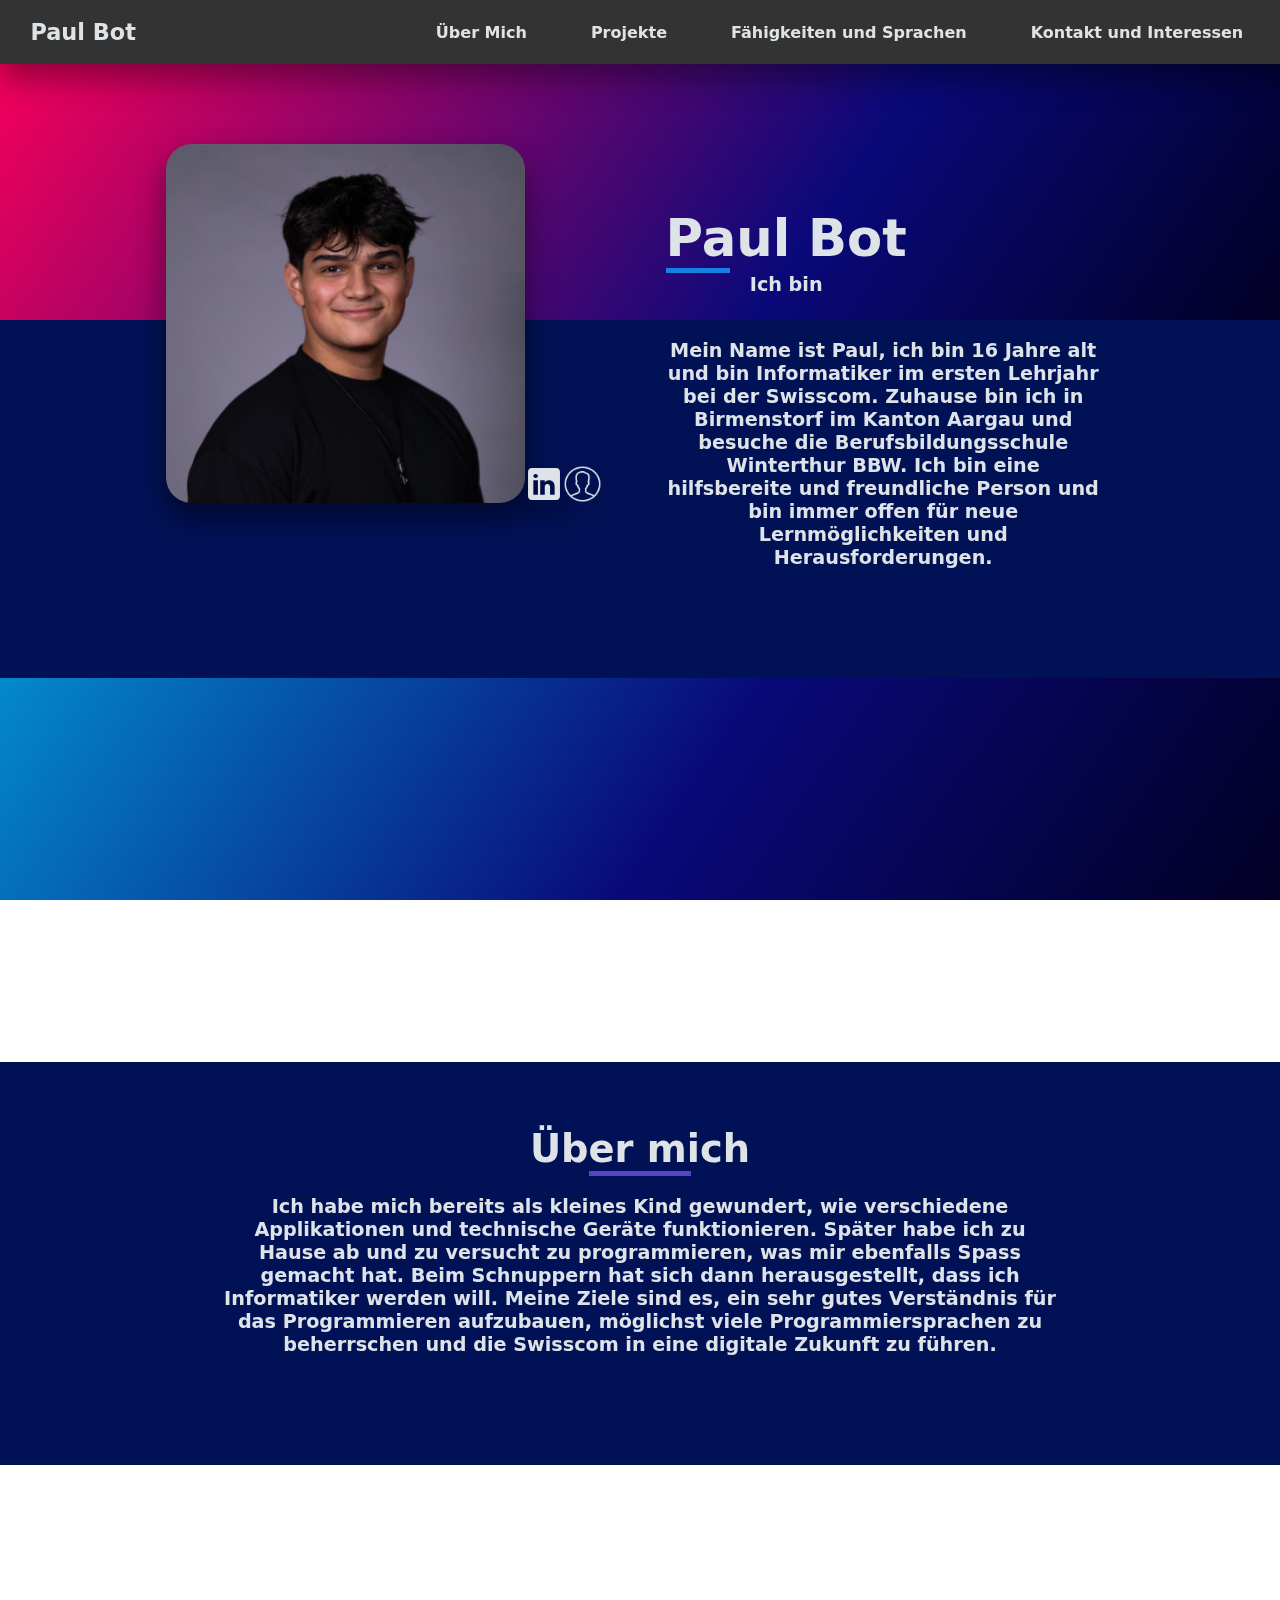
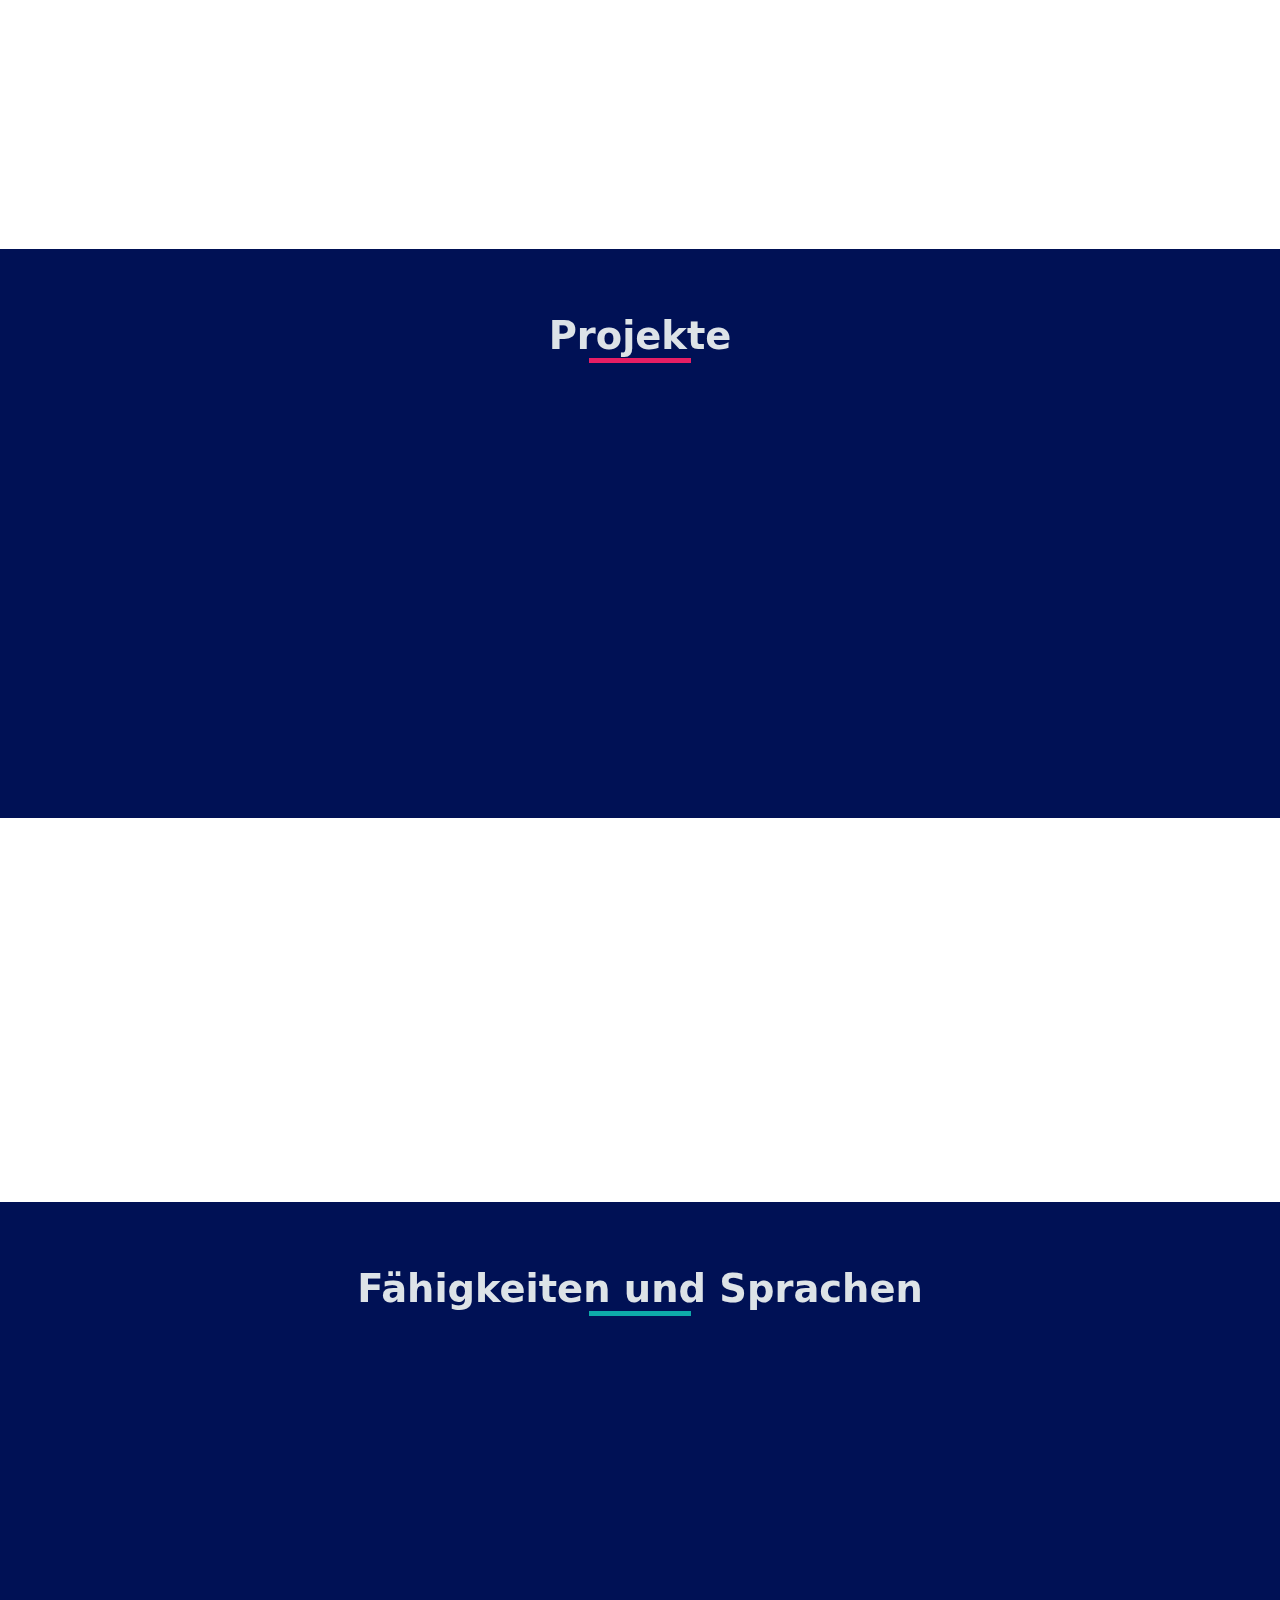
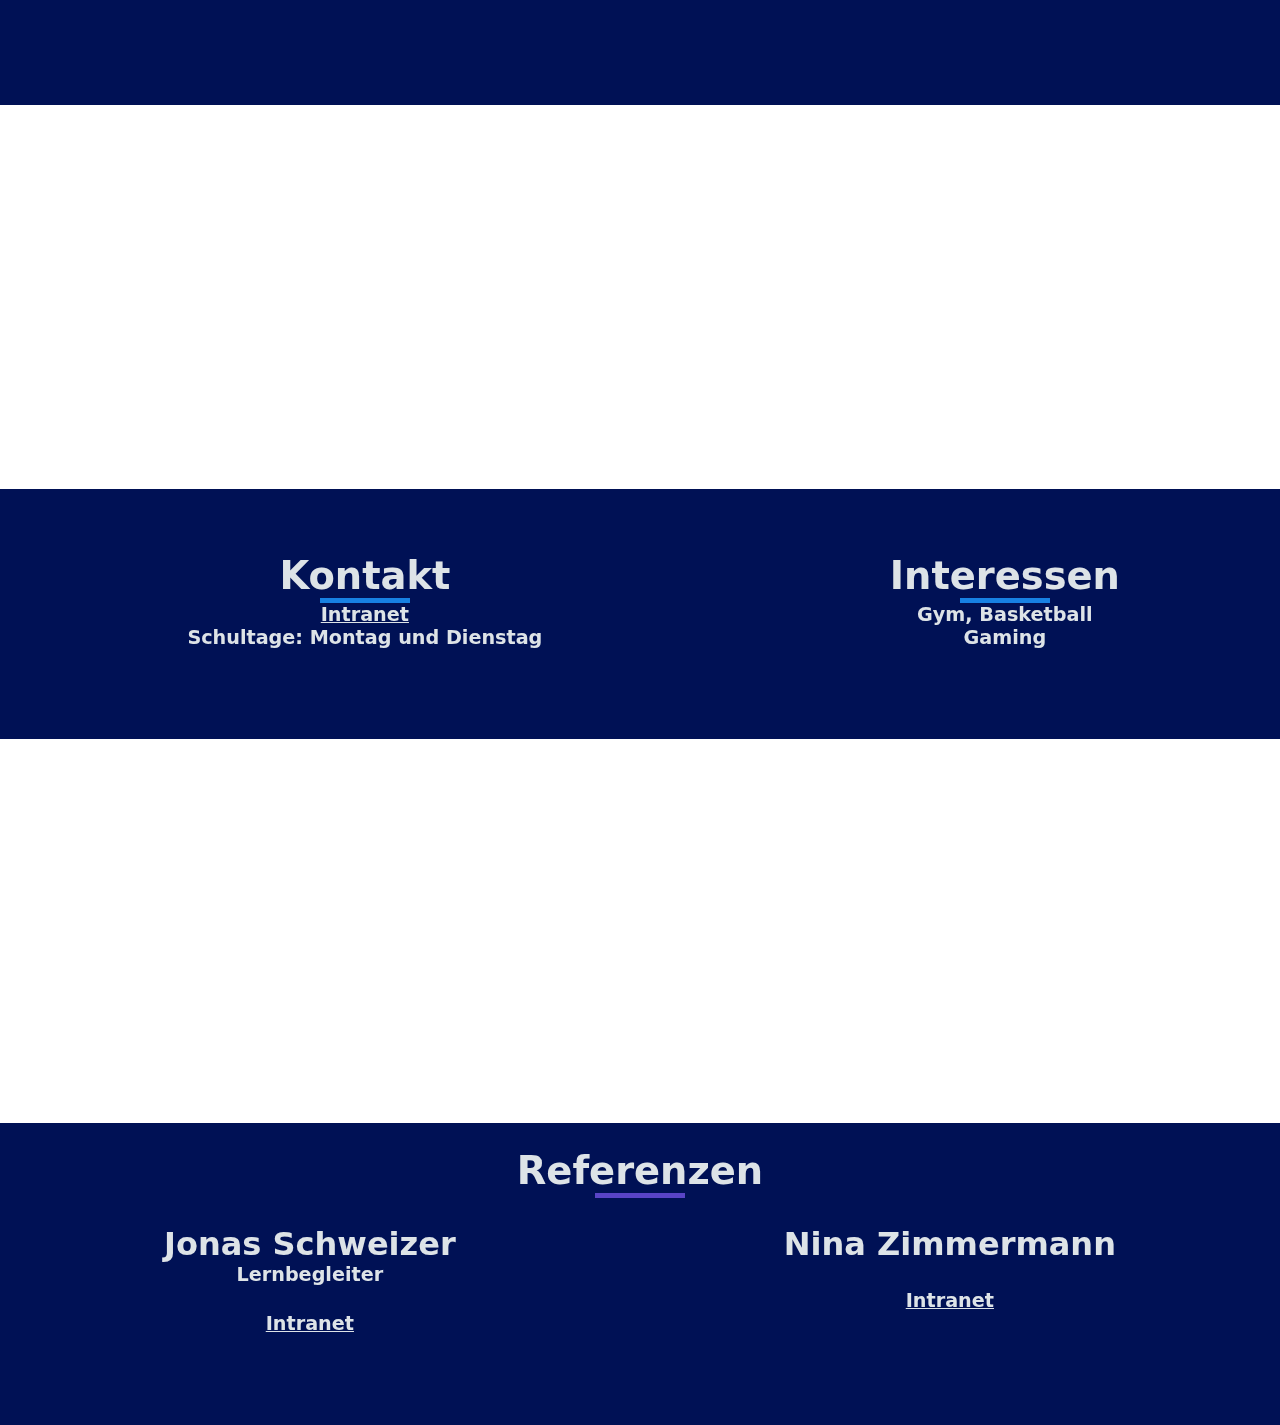
==== Index.html @ 6dbebb8e "-added typemachine effect" ====
<!DOCTYPE html>
<html lang="de">

<head>
  <meta charset="UTF-8" />
  <meta name="viewport" content="width=device-width, initial-scale=1.0" />
  <title>Lebenslauf Paul Bot</title>

  <link rel="preconnect" href="https://fonts.googleapis.com" />
  <link rel="preconnect" href="https://fonts.gstatic.com" crossorigin />
  <link
    href="https://fonts.googleapis.com/css2?family=Roboto:ital,wght@0,100;0,300;0,400;0,500;0,700;0,900;1,100;1,300;1,400;1,500;1,700;1,900&display=swap"
    rel="stylesheet" />

  <link rel="stylesheet" href="CSS/00_general.css">
  <link rel="stylesheet" href="CSS/01_header.css">
  <link rel="stylesheet" href="CSS/02_startPage.css">
  <link rel="stylesheet" href="CSS/03_aboutMe.css">
  <link rel="stylesheet" href="CSS/04_projects.css">
  <link rel="stylesheet" href="CSS/05_skillsAndLanguages.css">
  <link rel="stylesheet" href="CSS/06_contactsAndInterests.css">
  <link rel="stylesheet" href="CSS/07_references.css">
</head>

<!--HEADER-->

<body>
  <div id="top"></div>

  <header>
    <a href="#top" id="PaulBot" tabindex="-1">Paul Bot</a>
    <nav>
      <a href="#aboutMe">Über Mich</a>
      <a href="#projects">Projekte</a>
      <a href="#skillsAndLanguages">Fähigkeiten und Sprachen</a>
      <a href="#contactAndInterests">Kontakt und Interessen</a>
    </nav>
  </header>

  <!--STARTSEITE HEAD-->

  <div id="startPageTitleBackground">
    <div id="backGround"></div>

    <div id="startPageTitle">
      <h1>Paul Bot</h1>
      <div id="nameLine"></div>
      <p>Ich bin <span></span></p>
    </div>
  </div>

  <!--STARTSEITE FOOT-->

  <startPage id="startPage">
    <!--PORTRAIT PAUL BOT + ICONS-->
    <figure id="profilePictureContainer">
      <img src="img/Portrait_Paul_Bot.png" alt="Portrait Paul Bot" id="profilePicture" draggable="false" />
      <!--LINKEDIN UND INTRANET ICONS-->
      <div id="linkedInAndIntranetIcons">
        <a href="https://www.linkedin.com/in/paul-bot-989280322/" target="_blank"><img src="img/Linkedin_Icon.svg"
            alt="LinkedIn Symbol" /></a>
        <a href="https://intranet.swisscom.com/home/profile/i:0e.t%7Cazuread%7Ctaabopaq" target="_blank"><img
            src="img/Profile_Icon.png" alt="Intranet Profil" /></a>
      </div>
    </figure>
    <!--INTRO TEXT-->
    <article>
      <p>
        Mein Name ist Paul, ich bin 16 Jahre alt und bin Informatiker im
        ersten Lehrjahr bei der Swisscom. Zuhause bin ich in Birmenstorf im
        Kanton Aargau und besuche die Berufsbildungsschule Winterthur BBW. Ich
        bin eine hilfsbereite und freundliche Person und bin immer offen für
        neue Lernmöglichkeiten und Herausforderungen.
      </p>
    </article>
  </startPage>

  <!--PARALLAX2-->
  <div id="backGround2"></div>

  <!--ÜBER MICH START-->
  <aboutMe id="aboutMe">
    <h1>Über mich</h1>
    <div id="aboutMeLine"></div>
    <!--ÜBER MICH TEXT-->
    <article>
      <p>
        Ich habe mich bereits als kleines Kind gewundert, wie verschiedene
        Applikationen und technische Geräte funktionieren. Später habe ich zu
        Hause ab und zu versucht zu programmieren, was mir ebenfalls Spass gemacht
        hat. Beim Schnuppern hat sich dann herausgestellt, dass ich
        Informatiker werden will. Meine Ziele sind es, ein sehr gutes
        Verständnis für das Programmieren aufzubauen, möglichst viele
        Programmiersprachen zu beherrschen und die Swisscom in eine digitale
        Zukunft zu führen.
      </p>
    </article>
  </aboutMe>

  <!--Parallax3-->
  <div id="backGround3"></div>

  <!--PROJEKTE START-->
  <projects id="projects">
    <div id="projectsTitle">
      <h1>Projekte</h1>
      <div id="projectsLine"></div>
    </div>
    <!--BASISSEMESTER MINIONS-->
    <div id="projectsContainer">
      <div class="timeline"></div>
      <div class="projectsBlock">
        <h2>Basissemester - Minions</h2>
        <article>
          •Grundlagen in HTML, CSS und JavaScript
          <br />
          •Erste Erfahrungen mit Scrum gesammelt
          <br />
          •Projektanbieterin: Margherita Fasanella
          <br />
          •Zeitraum: 12. August 2024 - 28. Februar 2025
        </article>
        <a href="calculator/calculator.html">Mein Taschenrechner</a>
      </div>
    </div>
  </projects>

  <!--Parallax4-->
  <div id="backGround4"></div>

  <!--FÄHIGKEITEN UND SPRACHEN START-->
  <skillsAndLanguages id="skillsAndLanguages"> <!--Id for link in header-->
    <div id="skillsAndLanguagesTitle">
      <h1 id="skillsAndLanguagesHeadOne">
        Fähigkeiten und Sprachen
      </h1>
      <div id="skillsAndLanguagesLine"></div>
    </div>
    <div id="skillsContainer">
      <div id="skills-HTML-German" class="skillsAndLanguagesContainer">
        <skills>HTML - erweiterte Grundkenntnisse</skills>
        <skills>Deutsch - Muttersprache</skills>
      </div>
      <div id="skills-CSS-English" class="skillsAndLanguagesContainer">
        <skills>CSS - erweiterte Grundkenntnisse</skills>
        <skills>Englisch - Fliessend</skills>
      </div>
      <div id="skills-NetworkedThinking-France" class="skillsAndLanguagesContainer">
        <skills>Vernetztes denken</skills>
        <skills>Französisch - Schulkenntnisse</skills>
      </div>
    </div>
  </skillsAndLanguages>

  <!--Parallax5-->
  <div id="backGround5"></div>

  <!--KONTAKT UND INTERESSEN START-->
  <contactAndInterests id="contactAndInterests">
    <div>
      <div id="contactTitle">
        <h1>Kontakt</h1>
        <div id="contactLine"></div>
      </div>
      <div class="list">
        <info><a href="https://intranet.swisscom.com/home/profile/i:0e.t%7Cazuread%7Ctaabopaq"
            target="_blank">Intranet</a></info>
        <info>Schultage: Montag und Dienstag</info>
      </div>
    </div>

    <div id="interests">
      <h1>Interessen</h1>
      <div id="interestsLine"></div>
      <div class="list">
        <info>Gym, Basketball</info>
        <info>Gaming</info>
      </div>
    </div>
  </contactAndInterests>

  <!--Parallax6-->
  <div id="backGround6"></div>

  <references>

    <referencesTitle>
      <h1>Referenzen</h1>
      <div id="referencesLine"></div>
    </referencesTitle>

    <div class="referencesPersons">
      <div>
        <h2>Jonas Schweizer <br> <span>
            <h3>Lernbegleiter</h3>
          </span></h2>
        <a href="https://intranet.swisscom.com/home/profile/i:0e.t%7Cazuread%7Ctgdscjof" target="_blank">Intranet</a>
      </div>

      <div class="referencesPersons">
        <div>
          <h2>Nina Zimmermann</h2>
          <a href="https://intranet.swisscom.com/home/profile/i:0e.t%7Cazuread%7Ctaazini7" target="_blank">Intranet</a>
        </div>
      </div>
    </div>

  </references>


  <script src="app.js"></script>
  <script src="/javaScript/typeMachineEffect.js"></script>
</body>

</html>
---- CSS/00_general.css ----
:root {
    --main-text-color: #dde3e7;
    --main-background-color: #001155;
    --linear-gradient-background-pinkVioletBlueBlack: linear-gradient(304deg, rgba(2, 0, 36, 1) 0%, rgba(9, 9, 121, 1) 35%, rgba(255, 0, 90, 1) 100%);
    --linear-gradient-background-lightBlueBlueBlack: linear-gradient(304deg, rgba(2, 0, 36, 1) 0%, rgba(9, 9, 121, 1) 35%, rgba(0, 212, 255, 1) 100%);
    --swisscom-light-blue: #1781e3;
}

html,
body {
    margin: 0;
    padding: 0;
    box-sizing: border-box;
    width: 100%;
    height: 100%;
    scroll-behavior: smooth;
    color: #001155;
    font-family: system-ui, -apple-system, BlinkMacSystemFont, 'Segoe UI', Roboto, Oxygen, Ubuntu, Cantarell, 'Open Sans', 'Helvetica Neue', sans-serif;

}

body {
    overflow-x: hidden;
}

h1 {
    color: var(--main-text-color);
    margin-bottom: 0vw;

}

h1 :not(#startPageTitle),
projects h1,
references h1,
contactAndInterests h1,
aboutMe h1,
skillsandlanguages h1 {
    color: var(--main-text-color);
    font-size: 3vw;
    display: flex;
    justify-content: center;
    flex-direction: column;
}

h2 {
    font-size: 2vw;
    color: var(--main-text-color);
}

h3 {
    font-size: 1.5vw;
    color: var(--main-text-color);
    text-align: center;
}

p,
article,
info,
skills {
    font-size: 1.5vw;
    font-weight: 600;
    color: var(--main-text-color);
    justify-content: center;
    text-align: center;
}

p {
    max-width: 66vw;
}

a {
    color: #dde3e7;
    font-weight: 600;
}

startPage,
aboutMe,
projects,
skillsAndLanguages,
contactAndInterests,
references {
    background-color: var(--main-background-color);
    padding-bottom: 7vw;
}

aboutMe,
projects,
skillsAndLanguages,
contactAndInterests {
    padding-top: 3vw;
}

aboutMe article,
#skillscontainer,
contactAndInterests .list,
#skills-HTML-German,
#skills-CSS-English,
#skills-NetworkedThinking-France {
    margin-left: 9vw;
    margin-right: 9vw;
}

projects,
#projectsTitle,
#projectsContainer,
.projectsBlock,
skillsAndLanguages,
#skillsAndLanguagesTitle,
#contactTitle,
info,
#interests,
references,
referencesTitle,
references a {
    flex-direction: column;
}


/* RESPONSIVNESS */

@media (max-width: 1200px) {

    #contactTitle h1,
    #interests h1,
    #aboutMe h1,
    #projects h1,
    #skillsAndLanguagesHeadOne,
    references h1,
    h1 {
        font-size: 7vw;
    }

    h2 {
        font-size: 4vw;
        margin-bottom: 0vw;
        display: flex;
        justify-content: center;
    }

    p {
        margin-left: 4vw;
        margin-right: 4vw;
        text-align: center;
        font-size: 4vw;
    }

    article {
        margin-left: 10vw;
        margin-right: 10vw;
        margin-top: 5vw;
        text-align: center;
        font-size: 4vw;
    }
}
---- CSS/01_header.css ----
header {
    background-color: #333333;
    display: flex;
    justify-content: space-between;
    padding: 1.5vw;
    position: relative;
    z-index: 1; 
    overflow: hidden;
    position: fixed;
    top: 0;
    width: 100%;
    z-index: 2;
    filter: drop-shadow(0 4mm 4mm #0000005d);
}

#PaulBot {
    font-size: 1.75vw;
    transition: 0.5s;
}

nav {
    display: flex;
    align-items: center;
}

header a {
    text-decoration: none;
    display: flex;
    align-items: center;
    margin-left: 0.5em;
    margin-right: 3.5em;
    font-size: 1.25vw;
    transition: 0.5s;
}

#PaulBot:hover {
    color: var(--swisscom-light-blue);
    font-weight: 600;
    font-size: 2.5vw;
    transition: 0.5s;
}

nav a:hover {
    color: var(--swisscom-light-blue);
    font-weight: 600;
    font-size: 1.75vw;
    transition: 0.5s;
}

/*RESPONSIVNESS*/

@media (max-width: 1200px) {

    #top {
        scroll-margin-top: 100vw;
    }

    nav a {
        font-size: 2.25vw;
    }

    #PaulBot {
        font-size: 2.75vw;
    }

}
---- CSS/02_startPage.css ----
/*Oberer Teil*/

#startPageTitleBackground {
    height: 25vw;
    width: 100%;
    position: relative;
}

#backGround {
    background: var(--linear-gradient-background-pinkVioletBlueBlack);
    position: fixed;
    background-size: cover;
    background-repeat: no-repeat;
    width: 100%;
    height: 25vw;
    object-fit: cover;
    z-index: -1;
}

#startPageTitle {
    display: flex;
    flex-direction: column;
    position: absolute;
    margin-right: 14vw;
    margin-left: 52vw;
    bottom: 5px;
    font-size: 2vw;
}

#startPageTitle span{
    color: #1781e3;
}

#startPageTitle p {
    margin-top: 0vw;
}

#nameLine {
    border-top: 0.4vw solid #1781e3;
    height: 0px;
    width: 5vw;
}

/*Unterer Teil*/

startPage {
    display: flex;
    justify-content: center;
}

startPage p {
    display: flex;
    margin-left: 52vw;
    margin-right: 14vw;
}

#profilePictureContainer {
    position: absolute;
    transform: translate(-20vw, -15vw);
    filter: drop-shadow(0 4mm 4mm rgba(0, 0, 0, 0.459));
    display: flex;
}

#profilePicture {
    width: 28vw;
    border-radius: 2vw;
}

#linkedInAndIntranetIcons a {
    width: 3vw;
    display: flex;
    flex-direction: column-reverse;
    transition: 0.5s;   
}

#linkedInAndIntranetIcons a:hover {
    width: 5vw;
    transition: 0.5s;
}

#linkedInAndIntranetIcons {
    display: flex;
    justify-content: space-around;
}

/*PARALLAX*/

#backGround2 {
    background:var(--linear-gradient-background-lightBlueBlueBlack);
    background-attachment: fixed;
    background-position: center;
    background-repeat: no-repeat;
    background-size: cover;
    min-height: 30vw;
}

/*RESPONSIVNESS*/

@media (max-width: 1200px) {

    /*Startpage Head*/

    #startPageTitleBackground h1 {
        margin-left: 10vw;
    }
  
    #startPageTitle {
        transform: translate(35vw, 10vw);
        margin-left: 7.75vw;
    }

    startPage article {
        margin-top: 32vw;
    }

    #nameLine {
        border-width: 0.75vw;
        width: 7vw;
        margin-left: 10.125vw;
    }

    #job {
        font-size: 2.75vw;
        margin-left: 10vw;
        display: flex;
        align-items: start;
    }

    /*StartPage Foot*/

    startPage p {
        margin-left: auto;
        margin-right: auto;
        text-align: center;
    }

    #profilePictureContainer {
        top: 0;
        margin-top: 30vw;
    }

    #profilePicture {
        width: 45vw;
    }

    #linkedInAndIntranetIcons a {
        width: 5.5vw;
    }

}
---- CSS/03_aboutMe.css ----
aboutMe {
    display: flex;
    flex-direction: column;
    align-items: center;
    scroll-margin-top: 10vw;
}

aboutMe article {
    position: relative;
    transition: transform 0.1s ease-out;
}

#aboutMeLine {
    border-top: 0.4vw solid #5944c6;
    height: 0px;
    width: 8vw;
}

/*PARALLAX*/


#backGround3 {
    background: var(--linear-gradient-background-pinkVioletBlueBlack);
    background-attachment: fixed;
    background-position: center;
    background-repeat: no-repeat;
    background-size: cover;
    min-height: 30vw;
}

/*Responsivness*/

@media (max-width: 1200px) {

    #aboutMeLine {
        border-width: 0.75vw;
        width: 15vw;
    }

}
---- CSS/04_projects.css ----
projects {
    display: flex;
    scroll-margin-top: 8vw;
}

/*HEADER ONE + UNDERLINE*/

#projectsTitle {
    display: flex;
    align-items: center;
}

#projectsLine {
    border-top: 0.4vw solid #e61e64;
    height: 0px;
    width: 8vw;
}

#projectsContainer {
    margin-top: 3vw;
    display: flex;
    align-items: center;
    flex-wrap: wrap;
    position: relative;
}

#projectsContainer article {
    display: flex;
}

.projectsBlock {
    display: flex;
    align-items: center;
    margin: 1vw;
    padding: 1vw;
    width: 30vw;
    background-color: #333333;
    border-radius: 1vw;
    filter: drop-shadow(0 4mm 4mm #0000005d);
    transform: translateX(400%);
    transition: 1s ease;
    overflow-x: hidden;
    text-align: center;
}

/*TIMELINE*/

.timeline {
    position: absolute;
    left: 50%;
    transform: translateX(-50%);
    border-radius: 20px;
    width: 10px;
    background-color: var(--main-text-color);
    filter: drop-shadow(0 4mm 4mm #0000005d);
    height: 0; 
    top: 0; 
    z-index: 1;
    transition: height 1s ease; 
}

.projectsBlock.hidden:nth-child(even) {
    transform: translateX(-400%);
}

.projectsBlock.hidden:nth-child(uneven) {
    transform: translateX(400%);
}

.projectsBlock.showprojectsBlock {
    transform: translateX(60%);
}

.projectsBlock.showprojectsBlock:nth-child(even) {
    transform: translateX(-60%);
}

/*PARALLAX*/

#backGround4 {
    background: var(--linear-gradient-background-lightBlueBlueBlack);
    background-attachment: fixed;
    background-position: center;
    background-repeat: no-repeat;
    background-size: cover;
    min-height: 30vw;
}

/*RESPONSIVNESS*/

@media (max-width: 1200px) {

    .projectsBlock {
        display: flex;
        width: 40vw;
        border-radius: 20px;
    }

    #projectsLine {
        border-width: 0.75vw;
        width: 15vw;
    }

    projects p {
        margin-top: 3vw; 
    }

}
---- CSS/05_skillsAndLanguages.css ----
skills {
    margin-top: 1vw;
    margin-bottom: 1vw;
    color: #dde3e7;
    padding: 2vw;
    display: flex;
    min-width: 25vw;
    background-color: #333333;
    border-radius: 1em;
    filter: drop-shadow(0 4mm 4mm #0000005d);
}

skillsAndLanguages {
    scroll-margin-top: 4vw;
    display: flex;
}

#skillsAndLanguagesTitle {
    display: flex;
    align-items: center;
}

#skillsAndLanguagesLine {
    border-top: 0.4vw solid #0eaba9;
    height: 0px;
    width: 8vw;
}

#skills-HTML-German,
#skills-CSS-English,
#skills-NetworkedThinking-France {
    display: flex;
    justify-content: space-between;
}

.skillsAndLanguagesContainer skills {
    transition: 1s ease;
    overflow-x: hidden;
}

.skillsAndLanguagesContainer.hidden skills:first-child {
    transform: translateX(-400%);
}

.skillsAndLanguagesContainer.hidden skills:nth-child(2) {
    transform: translateX(400%);
}

.skillsAndLanguagesContainer.showSkillsAndLanguages skills:first-child,
.skillsAndLanguagesContainer.showSkillsAndLanguages skills:nth-child(2) {
    transform: translateX(0);
}

/*PARALLAX*/

#backGround5 {
    background: var(--linear-gradient-background-pinkVioletBlueBlack);
    background-attachment: fixed;
    background-position: center;
    background-repeat: no-repeat;
    background-size: cover;
    min-height: 30vw;
}

/*RESPONSIVNESS*/

@media (max-width: 1200px) {

    skillsAndLanguages skills {
        font-size: 3.5vw;
    }

    #skillsAndLanguagesLine {
        border-width: 0.75vw;
        width: 15vw;
    }

    #skillsContainer div {
        flex-direction: column;
    }

}
---- CSS/06_contactsAndInterests.css ----
contactAndInterests {
    display: flex;
    justify-content: space-around;
    align-items: start;
    scroll-margin-top: 8vw;
}

#contactTitle {
    display: flex;
    justify-content: center;
    align-items: center;
}

/*KONTAKTDATEN*/

info {
    display: flex;
    align-content: start;
    justify-content: space-between;
    text-align: center;
}

#interests {
    display: flex;
    justify-content: center;
    align-items: center;
}

#contactLine,
#interestsLine {
    border-top: 0.4vw solid #1781e3;
    height: 0px;
    width: 7vw;
}

/*PARALLAX*/

#backGround6 {
    background: var(--linear-gradient-background-lightBlueBlueBlack);
    background-attachment: fixed;
    background-position: center;
    background-repeat: no-repeat;
    background-size: cover;
    min-height: 30vw;
}

/*RESPONSIVNESS*/

@media (max-width: 1200px) {

    .list {
        display: flex;
        flex-direction: column;
    }

    #contactLine,
    #interestsLine {
        border-width: 0.75vw;
        width: 15vw;
    }

}
---- CSS/07_references.css ----
references {
    background-color: var(--main-background-color);
    display: flex;
}

referencesTitle {
    display: flex;
    justify-content: center;
    align-items: center;
}

#referencesLine {
    border-top: 0.4vw solid #5944c6;
    height: 0px;
    width: 7vw;
}

/*CONTAINER VON REFERENZEN*/

.referencesPersons {
    display: flex;
    flex-direction: row;
    justify-content: space-around;
}

/*NAMEN DER REFERENZEN*/

references h2 {
    font-size: 2.5vw;
}

/*INFOS DER REFERENZEN*/

references a {
    display: flex;
    justify-content: center;
    align-items: center;
    font-size: 1.5vw;
    font-weight: 600;
}

references h2, h3 {
    display: flex;
    flex-direction: column;
}

references h3 {
    margin: 0;
}

@media (max-width: 1200px) {

    #referencesTitle {
        display: flex;
        justify-content: center;
    }

    #referencesLine {
        border-width: 0.75vw;
        width: 15vw;
    }

}
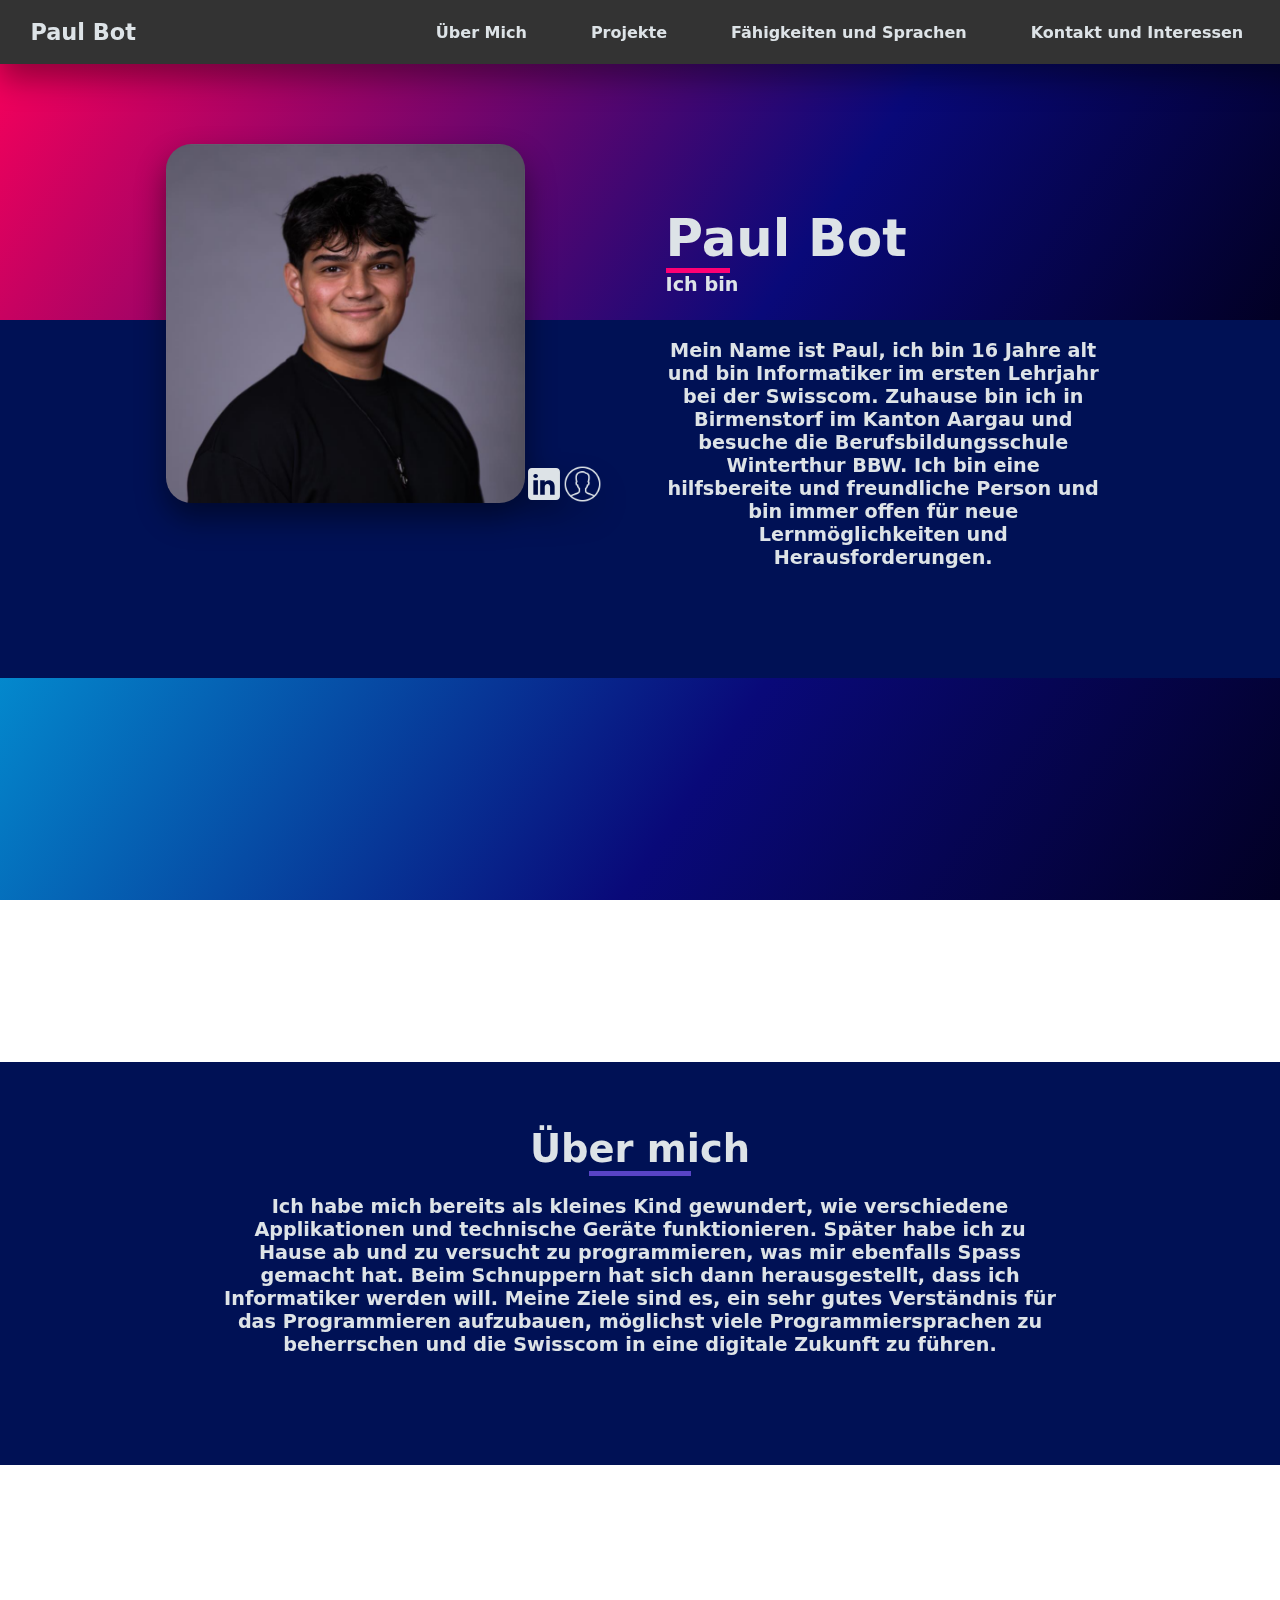
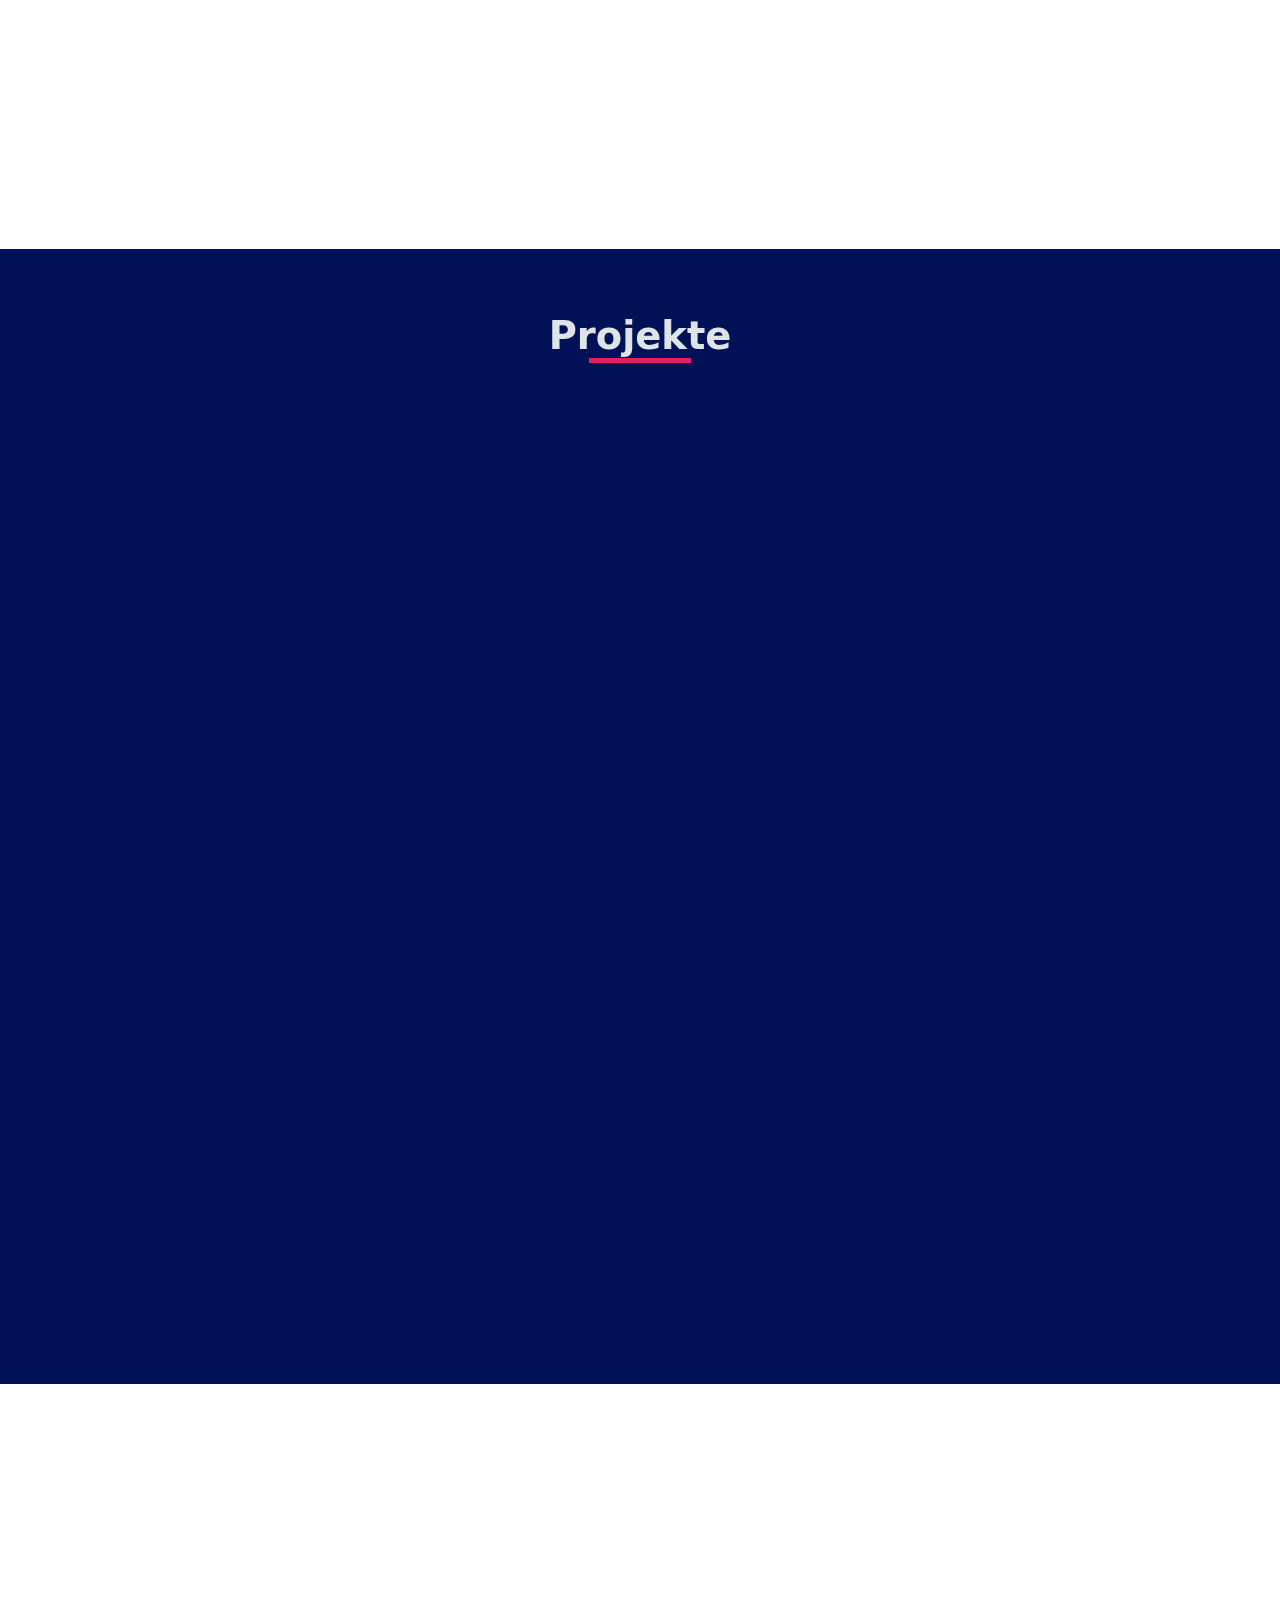
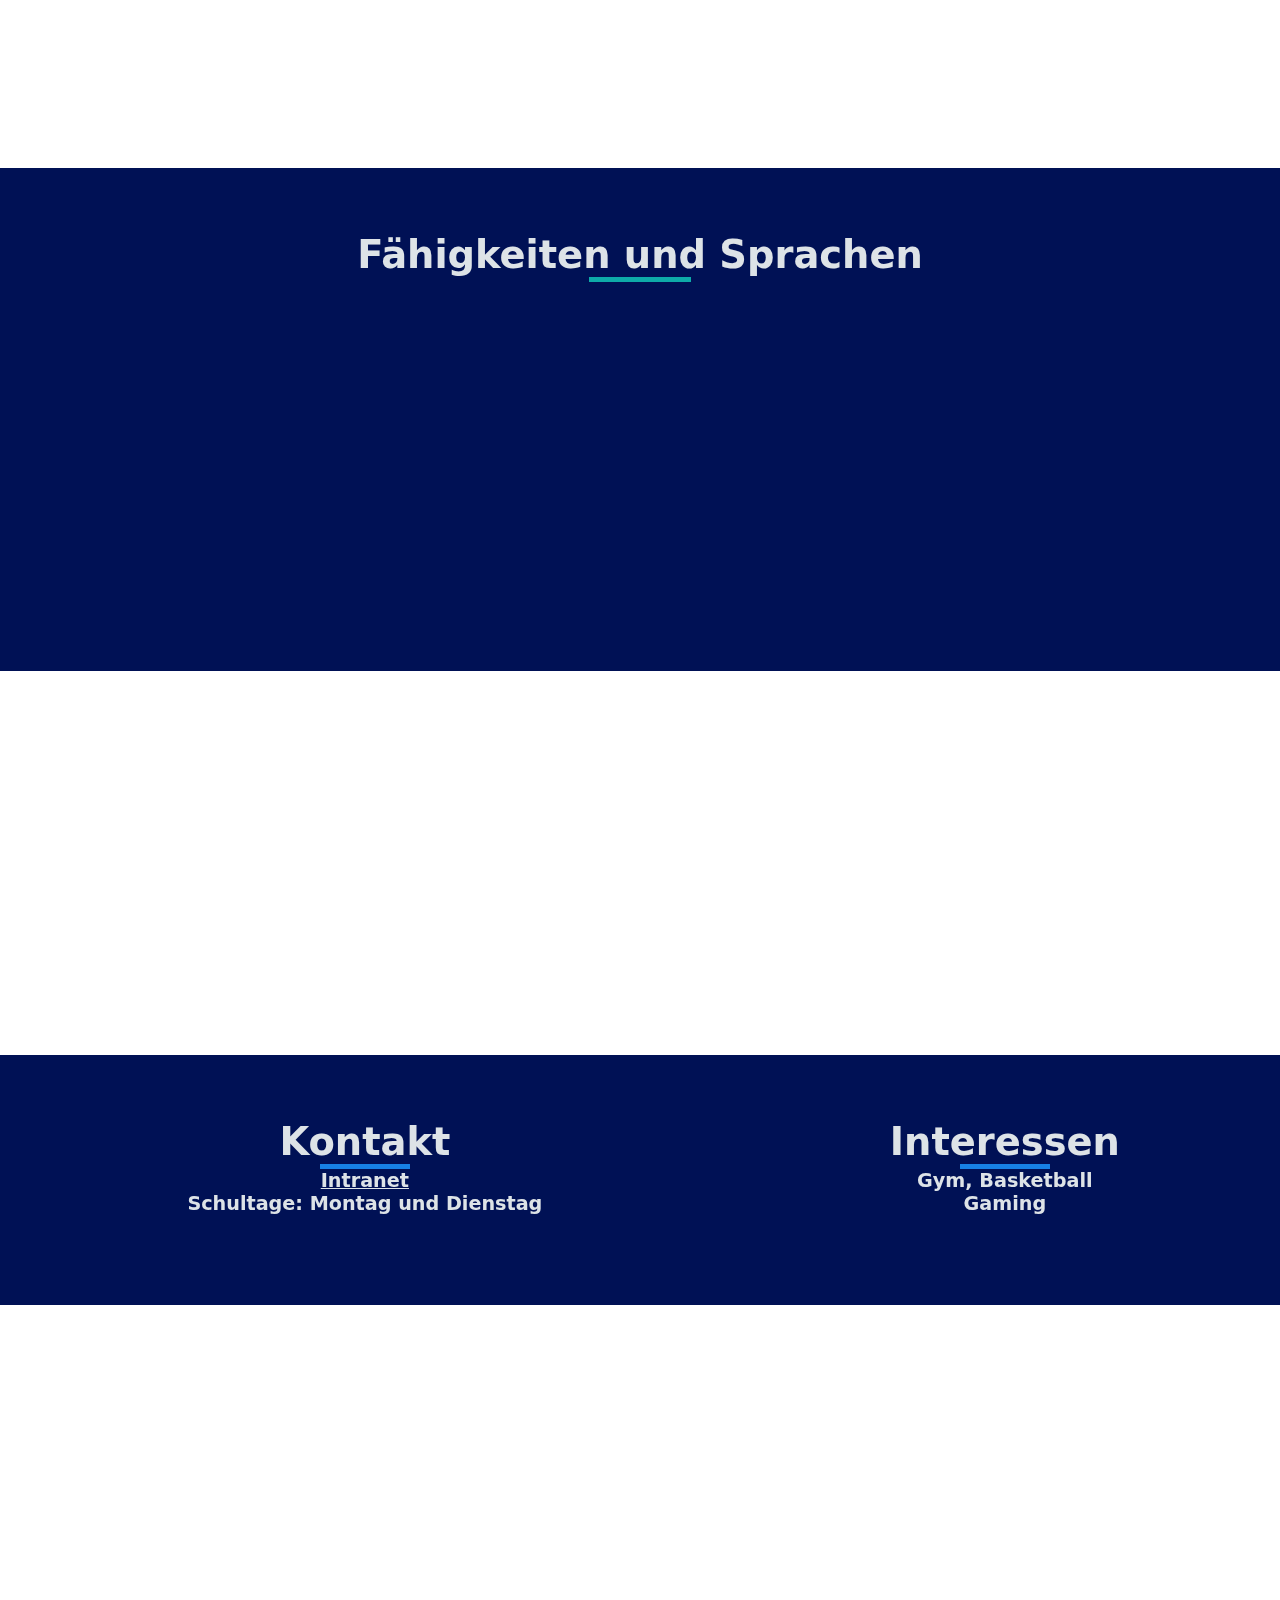
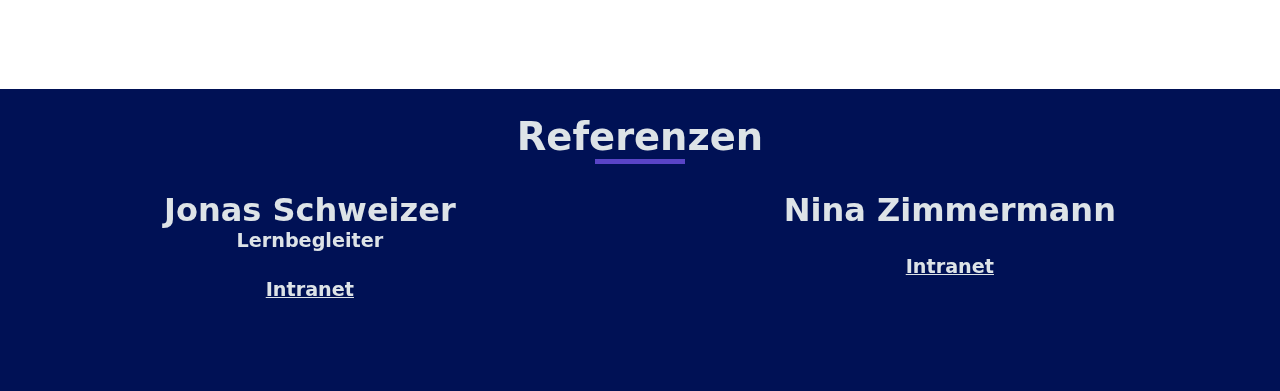
==== commit 6580b35e: "-moved calculator into projects" ====
--- a/Index.html
+++ b/Index.html
@@ -1,215 +1,272 @@
 <!DOCTYPE html>
 <html lang="de">
-
-<head>
-  <meta charset="UTF-8" />
-  <meta name="viewport" content="width=device-width, initial-scale=1.0" />
-  <title>Lebenslauf Paul Bot</title>
-
-  <link rel="preconnect" href="https://fonts.googleapis.com" />
-  <link rel="preconnect" href="https://fonts.gstatic.com" crossorigin />
-  <link
-    href="https://fonts.googleapis.com/css2?family=Roboto:ital,wght@0,100;0,300;0,400;0,500;0,700;0,900;1,100;1,300;1,400;1,500;1,700;1,900&display=swap"
-    rel="stylesheet" />
-
-  <link rel="stylesheet" href="CSS/00_general.css">
-  <link rel="stylesheet" href="CSS/01_header.css">
-  <link rel="stylesheet" href="CSS/02_startPage.css">
-  <link rel="stylesheet" href="CSS/03_aboutMe.css">
-  <link rel="stylesheet" href="CSS/04_projects.css">
-  <link rel="stylesheet" href="CSS/05_skillsAndLanguages.css">
-  <link rel="stylesheet" href="CSS/06_contactsAndInterests.css">
-  <link rel="stylesheet" href="CSS/07_references.css">
-</head>
-
-<!--HEADER-->
-
-<body>
-  <div id="top"></div>
-
-  <header>
-    <a href="#top" id="PaulBot" tabindex="-1">Paul Bot</a>
-    <nav>
-      <a href="#aboutMe">Über Mich</a>
-      <a href="#projects">Projekte</a>
-      <a href="#skillsAndLanguages">Fähigkeiten und Sprachen</a>
-      <a href="#contactAndInterests">Kontakt und Interessen</a>
-    </nav>
-  </header>
-
-  <!--STARTSEITE HEAD-->
-
-  <div id="startPageTitleBackground">
-    <div id="backGround"></div>
-
-    <div id="startPageTitle">
-      <h1>Paul Bot</h1>
-      <div id="nameLine"></div>
-      <p>Ich bin <span></span></p>
+  <head>
+    <meta charset="UTF-8" />
+    <meta name="viewport" content="width=device-width, initial-scale=1.0" />
+    <title>Lebenslauf Paul Bot</title>
+
+    <link rel="preconnect" href="https://fonts.googleapis.com" />
+    <link rel="preconnect" href="https://fonts.gstatic.com" crossorigin />
+    <link
+      href="https://fonts.googleapis.com/css2?family=Roboto:ital,wght@0,100;0,300;0,400;0,500;0,700;0,900;1,100;1,300;1,400;1,500;1,700;1,900&display=swap"
+      rel="stylesheet"
+    />
+    <link rel="stylesheet" href="CSS/00_general.css" />
+    <link rel="stylesheet" href="CSS/01_header.css" />
+    <link rel="stylesheet" href="CSS/02_startPage.css" />
+    <link rel="stylesheet" href="CSS/03_aboutMe.css" />
+    <link rel="stylesheet" href="CSS/04_projects.css" />
+    <link rel="stylesheet" href="CSS/05_skillsAndLanguages.css" />
+    <link rel="stylesheet" href="CSS/06_contactsAndInterests.css" />
+    <link rel="stylesheet" href="CSS/07_references.css" />
+    <link rel="stylesheet" href="calculator/stylesheetCalculator.css" />
+  </head>
+
+  <!--HEADER-->
+
+  <body>
+    <div id="top"></div>
+
+    <header>
+      <a href="#top" id="PaulBot" tabindex="-1">Paul Bot</a>
+      <nav>
+        <a href="#aboutMe">Über Mich</a>
+        <a href="#projects">Projekte</a>
+        <a href="#skillsAndLanguages">Fähigkeiten und Sprachen</a>
+        <a href="#contactAndInterests">Kontakt und Interessen</a>
+      </nav>
+    </header>
+
+    <!--STARTSEITE HEAD-->
+
+    <div id="startPageTitleBackground">
+      <div id="backGround"></div>
+
+      <div id="startPageTitle">
+        <h1>Paul Bot</h1>
+        <div id="nameLine"></div>
+        <p>Ich bin <span></span></p>
+      </div>
     </div>
-  </div>
-
-  <!--STARTSEITE FOOT-->
-
-  <startPage id="startPage">
-    <!--PORTRAIT PAUL BOT + ICONS-->
-    <figure id="profilePictureContainer">
-      <img src="img/Portrait_Paul_Bot.png" alt="Portrait Paul Bot" id="profilePicture" draggable="false" />
-      <!--LINKEDIN UND INTRANET ICONS-->
-      <div id="linkedInAndIntranetIcons">
-        <a href="https://www.linkedin.com/in/paul-bot-989280322/" target="_blank"><img src="img/Linkedin_Icon.svg"
-            alt="LinkedIn Symbol" /></a>
-        <a href="https://intranet.swisscom.com/home/profile/i:0e.t%7Cazuread%7Ctaabopaq" target="_blank"><img
-            src="img/Profile_Icon.png" alt="Intranet Profil" /></a>
-      </div>
-    </figure>
-    <!--INTRO TEXT-->
-    <article>
-      <p>
-        Mein Name ist Paul, ich bin 16 Jahre alt und bin Informatiker im
-        ersten Lehrjahr bei der Swisscom. Zuhause bin ich in Birmenstorf im
-        Kanton Aargau und besuche die Berufsbildungsschule Winterthur BBW. Ich
-        bin eine hilfsbereite und freundliche Person und bin immer offen für
-        neue Lernmöglichkeiten und Herausforderungen.
-      </p>
-    </article>
-  </startPage>
-
-  <!--PARALLAX2-->
-  <div id="backGround2"></div>
-
-  <!--ÜBER MICH START-->
-  <aboutMe id="aboutMe">
-    <h1>Über mich</h1>
-    <div id="aboutMeLine"></div>
-    <!--ÜBER MICH TEXT-->
-    <article>
-      <p>
-        Ich habe mich bereits als kleines Kind gewundert, wie verschiedene
-        Applikationen und technische Geräte funktionieren. Später habe ich zu
-        Hause ab und zu versucht zu programmieren, was mir ebenfalls Spass gemacht
-        hat. Beim Schnuppern hat sich dann herausgestellt, dass ich
-        Informatiker werden will. Meine Ziele sind es, ein sehr gutes
-        Verständnis für das Programmieren aufzubauen, möglichst viele
-        Programmiersprachen zu beherrschen und die Swisscom in eine digitale
-        Zukunft zu führen.
-      </p>
-    </article>
-  </aboutMe>
-
-  <!--Parallax3-->
-  <div id="backGround3"></div>
-
-  <!--PROJEKTE START-->
-  <projects id="projects">
-    <div id="projectsTitle">
-      <h1>Projekte</h1>
-      <div id="projectsLine"></div>
-    </div>
-    <!--BASISSEMESTER MINIONS-->
-    <div id="projectsContainer">
-      <div class="timeline"></div>
-      <div class="projectsBlock">
-        <h2>Basissemester - Minions</h2>
-        <article>
-          •Grundlagen in HTML, CSS und JavaScript
-          <br />
-          •Erste Erfahrungen mit Scrum gesammelt
-          <br />
-          •Projektanbieterin: Margherita Fasanella
-          <br />
-          •Zeitraum: 12. August 2024 - 28. Februar 2025
-        </article>
-        <a href="calculator/calculator.html">Mein Taschenrechner</a>
-      </div>
-    </div>
-  </projects>
-
-  <!--Parallax4-->
-  <div id="backGround4"></div>
-
-  <!--FÄHIGKEITEN UND SPRACHEN START-->
-  <skillsAndLanguages id="skillsAndLanguages"> <!--Id for link in header-->
-    <div id="skillsAndLanguagesTitle">
-      <h1 id="skillsAndLanguagesHeadOne">
-        Fähigkeiten und Sprachen
-      </h1>
-      <div id="skillsAndLanguagesLine"></div>
-    </div>
-    <div id="skillsContainer">
-      <div id="skills-HTML-German" class="skillsAndLanguagesContainer">
-        <skills>HTML - erweiterte Grundkenntnisse</skills>
-        <skills>Deutsch - Muttersprache</skills>
-      </div>
-      <div id="skills-CSS-English" class="skillsAndLanguagesContainer">
-        <skills>CSS - erweiterte Grundkenntnisse</skills>
-        <skills>Englisch - Fliessend</skills>
-      </div>
-      <div id="skills-NetworkedThinking-France" class="skillsAndLanguagesContainer">
-        <skills>Vernetztes denken</skills>
-        <skills>Französisch - Schulkenntnisse</skills>
-      </div>
-    </div>
-  </skillsAndLanguages>
-
-  <!--Parallax5-->
-  <div id="backGround5"></div>
-
-  <!--KONTAKT UND INTERESSEN START-->
-  <contactAndInterests id="contactAndInterests">
-    <div>
-      <div id="contactTitle">
-        <h1>Kontakt</h1>
-        <div id="contactLine"></div>
-      </div>
-      <div class="list">
-        <info><a href="https://intranet.swisscom.com/home/profile/i:0e.t%7Cazuread%7Ctaabopaq"
-            target="_blank">Intranet</a></info>
-        <info>Schultage: Montag und Dienstag</info>
-      </div>
-    </div>
-
-    <div id="interests">
-      <h1>Interessen</h1>
-      <div id="interestsLine"></div>
-      <div class="list">
-        <info>Gym, Basketball</info>
-        <info>Gaming</info>
-      </div>
-    </div>
-  </contactAndInterests>
-
-  <!--Parallax6-->
-  <div id="backGround6"></div>
-
-  <references>
-
-    <referencesTitle>
-      <h1>Referenzen</h1>
-      <div id="referencesLine"></div>
-    </referencesTitle>
-
-    <div class="referencesPersons">
+
+    <!--STARTSEITE FOOT-->
+
+    <startPage id="startPage">
+      <!--PORTRAIT PAUL BOT + ICONS-->
+      <figure id="profilePictureContainer">
+        <img
+          src="img/Portrait_Paul_Bot.png"
+          alt="Portrait Paul Bot"
+          id="profilePicture"
+          draggable="false"
+        />
+        <!--LINKEDIN UND INTRANET ICONS-->
+        <div id="linkedInAndIntranetIcons">
+          <a
+            href="https://www.linkedin.com/in/paul-bot-989280322/"
+            target="_blank"
+            ><img src="img/Linkedin_Icon.svg" alt="LinkedIn Symbol"
+          /></a>
+          <a
+            href="https://intranet.swisscom.com/home/profile/i:0e.t%7Cazuread%7Ctaabopaq"
+            target="_blank"
+            ><img src="img/Profile_Icon.png" alt="Intranet Profil"
+          /></a>
+        </div>
+      </figure>
+      <!--INTRO TEXT-->
+      <article>
+        <p>
+          Mein Name ist Paul, ich bin 16 Jahre alt und bin Informatiker im
+          ersten Lehrjahr bei der Swisscom. Zuhause bin ich in Birmenstorf im
+          Kanton Aargau und besuche die Berufsbildungsschule Winterthur BBW. Ich
+          bin eine hilfsbereite und freundliche Person und bin immer offen für
+          neue Lernmöglichkeiten und Herausforderungen.
+        </p>
+      </article>
+    </startPage>
+
+    <!--PARALLAX2-->
+    <div id="backGround2"></div>
+
+    <!--ÜBER MICH START-->
+    <aboutMe id="aboutMe">
+      <h1>Über mich</h1>
+      <div id="aboutMeLine"></div>
+      <!--ÜBER MICH TEXT-->
+      <article>
+        <p>
+          Ich habe mich bereits als kleines Kind gewundert, wie verschiedene
+          Applikationen und technische Geräte funktionieren. Später habe ich zu
+          Hause ab und zu versucht zu programmieren, was mir ebenfalls Spass
+          gemacht hat. Beim Schnuppern hat sich dann herausgestellt, dass ich
+          Informatiker werden will. Meine Ziele sind es, ein sehr gutes
+          Verständnis für das Programmieren aufzubauen, möglichst viele
+          Programmiersprachen zu beherrschen und die Swisscom in eine digitale
+          Zukunft zu führen.
+        </p>
+      </article>
+    </aboutMe>
+
+    <!--Parallax3-->
+    <div id="backGround3"></div>
+
+    <!--PROJEKTE START-->
+    <projects id="projects">
+      <div id="projectsTitle">
+        <h1>Projekte</h1>
+        <div id="projectsLine"></div>
+      </div>
+      <!--BASISSEMESTER MINIONS-->
+      <div id="projectsContainer">
+        <div class="timeline"></div>
+       
+          <div class="projectsBlock">
+            <h2>Basissemester - Minions</h2>
+            <article>
+              •Grundlagen in HTML, CSS und JavaScript
+              <br />
+              •Erste Erfahrungen mit Scrum gesammelt
+              <br />
+              •Projektanbieterin: Margherita Fasanella
+              <br />
+              •Zeitraum: 12. August 2024 - 28. Februar 2025
+            </article>
+            <div class="calculator">
+              <div class="display"></div>
+              <div class="buttons">
+                <!--Numbers and Comma-->
+                <button class="number0 numbers">0</button>
+                <button class="number1 numbers">1</button>
+                <button class="number2 numbers">2</button>
+                <button class="number3 numbers">3</button>
+                <button class="number4 numbers">4</button>
+                <button class="number5 numbers">5</button>
+                <button class="number6 numbers">6</button>
+                <button class="number7 numbers">7</button>
+                <button class="number8 numbers">8</button>
+                <button class="number9 numbers">9</button>
+                <button class="comma numbers">.</button>
+                <!--Operators-->
+                <button class="equal operators">=</button>
+                <button class="addition operators">+</button>
+                <button class="subtraction operators">-</button>
+                <button class="multiply operators">✕</button>
+                <button class="division operators">/</button>
+  
+                <!--Clear, Delete and Brackets-->
+                <button class="clear organizers">C</button>
+                <button class="delete organizers">⌫</button>
+                <button class="openingBracket organizers">(</button>
+                <button class="closingBracket organizers">)</button>
+              </div>
+          
+          
+          </div>
+        </div>
+      </div>
+    </projects>
+
+    <!--Parallax4-->
+    <div id="backGround4"></div>
+
+    <!--FÄHIGKEITEN UND SPRACHEN START-->
+    <skillsAndLanguages id="skillsAndLanguages">
+      <!--Id for link in header-->
+      <div id="skillsAndLanguagesTitle">
+        <h1 id="skillsAndLanguagesHeadOne">Fähigkeiten und Sprachen</h1>
+        <div id="skillsAndLanguagesLine"></div>
+      </div>
+      <div id="skillsContainer">
+        <div id="skills-HTML-German" class="skillsAndLanguagesContainer">
+          <skills>HTML - erweiterte Grundkenntnisse</skills>
+          <skills>Deutsch - Muttersprache</skills>
+        </div>
+        <div id="skills-CSS-English" class="skillsAndLanguagesContainer">
+          <skills>CSS - erweiterte Grundkenntnisse</skills>
+          <skills>Englisch - Fliessend</skills>
+        </div>
+        <div
+          id="skills-NetworkedThinking-France"
+          class="skillsAndLanguagesContainer"
+        >
+          <skills>Vernetztes denken</skills>
+          <skills>Französisch - Schulkenntnisse</skills>
+        </div>
+      </div>
+    </skillsAndLanguages>
+
+    <!--Parallax5-->
+    <div id="backGround5"></div>
+
+    <!--KONTAKT UND INTERESSEN START-->
+    <contactAndInterests id="contactAndInterests">
       <div>
-        <h2>Jonas Schweizer <br> <span>
-            <h3>Lernbegleiter</h3>
-          </span></h2>
-        <a href="https://intranet.swisscom.com/home/profile/i:0e.t%7Cazuread%7Ctgdscjof" target="_blank">Intranet</a>
-      </div>
+        <div id="contactTitle">
+          <h1>Kontakt</h1>
+          <div id="contactLine"></div>
+        </div>
+        <div class="list">
+          <info
+            ><a
+              href="https://intranet.swisscom.com/home/profile/i:0e.t%7Cazuread%7Ctaabopaq"
+              target="_blank"
+              >Intranet</a
+            ></info
+          >
+          <info>Schultage: Montag und Dienstag</info>
+        </div>
+      </div>
+
+      <div id="interests">
+        <h1>Interessen</h1>
+        <div id="interestsLine"></div>
+        <div class="list">
+          <info>Gym, Basketball</info>
+          <info>Gaming</info>
+        </div>
+      </div>
+    </contactAndInterests>
+
+    <!--Parallax6-->
+    <div id="backGround6"></div>
+
+    <references>
+      <referencesTitle>
+        <h1>Referenzen</h1>
+        <div id="referencesLine"></div>
+      </referencesTitle>
 
       <div class="referencesPersons">
         <div>
-          <h2>Nina Zimmermann</h2>
-          <a href="https://intranet.swisscom.com/home/profile/i:0e.t%7Cazuread%7Ctaazini7" target="_blank">Intranet</a>
-        </div>
-      </div>
-    </div>
-
-  </references>
-
-
-  <script src="app.js"></script>
-  <script src="/javaScript/typeMachineEffect.js"></script>
-</body>
-
-</html>+          <h2>
+            Jonas Schweizer <br />
+            <span>
+              <h3>Lernbegleiter</h3>
+            </span>
+          </h2>
+          <a
+            href="https://intranet.swisscom.com/home/profile/i:0e.t%7Cazuread%7Ctgdscjof"
+            target="_blank"
+            >Intranet</a
+          >
+        </div>
+
+        <div class="referencesPersons">
+          <div>
+            <h2>Nina Zimmermann</h2>
+            <a
+              href="https://intranet.swisscom.com/home/profile/i:0e.t%7Cazuread%7Ctaazini7"
+              target="_blank"
+              >Intranet</a
+            >
+          </div>
+        </div>
+      </div>
+    </references>
+
+    <script src="app.js"></script>
+    <script src="/profilWebsite/javaScript/typeMachineEffect.js"></script>
+    <script src="calculator/app_calculator.js"></script>
+  </body>
+</html>
--- a/CSS/01_header.css
+++ b/CSS/01_header.css
@@ -34,14 +34,14 @@
 }
 
 #PaulBot:hover {
-    color: var(--swisscom-light-blue);
+    color: #ff0073;
     font-weight: 600;
     font-size: 2.5vw;
     transition: 0.5s;
 }
 
 nav a:hover {
-    color: var(--swisscom-light-blue);
+    color: #ff0073;
     font-weight: 600;
     font-size: 1.75vw;
     transition: 0.5s;
--- a/CSS/02_startPage.css
+++ b/CSS/02_startPage.css
@@ -28,15 +28,19 @@
 }
 
 #startPageTitle span{
-    color: #1781e3;
+    color: #ff0073;
+    filter: drop-shadow(0 0 6px) drop-shadow(0 0 25px);
 }
+
+#startPageTitle p{
+text-align: left;}
 
 #startPageTitle p {
     margin-top: 0vw;
 }
 
 #nameLine {
-    border-top: 0.4vw solid #1781e3;
+    border-top: 0.4vw solid #ff0073;
     height: 0px;
     width: 5vw;
 }
--- a/CSS/04_projects.css
+++ b/CSS/04_projects.css
@@ -1,6 +1,7 @@
 projects {
     display: flex;
     scroll-margin-top: 8vw;
+    
 }
 
 /*HEADER ONE + UNDERLINE*/
@@ -68,11 +69,11 @@
 }
 
 .projectsBlock.showprojectsBlock {
-    transform: translateX(60%);
+    transform: translateX(0%);
 }
 
 .projectsBlock.showprojectsBlock:nth-child(even) {
-    transform: translateX(-60%);
+    transform: translateX(0%);
 }
 
 /*PARALLAX*/
--- a/calculator/stylesheetCalculator.css
+++ b/calculator/stylesheetCalculator.css
@@ -0,0 +1,199 @@
+@import url('https://fonts.googleapis.com/css2?family=Afacad+Flux:wght@100..1000&family=Roboto:ital,wght@0,100;0,300;0,400;0,500;0,700;0,900;1,100;1,300;1,400;1,500;1,700;1,900&display=swap');
+
+:root {
+    --mainBorderRadius: 1.5em
+}
+
+div.display {
+    display: flex;
+    justify-content: end;
+    align-items: end;
+    font-size: 1.75em;
+    color: white;
+}
+
+.calculator {
+    width: 22vw;
+    height: 65vh;
+    background-color: black;
+    border-radius: var(--mainBorderRadius);
+    display: grid;
+    grid-template-columns: repeat(4, 1fr);
+    grid-template-rows: repeat(8, 1fr);
+    grid-column-gap: 0px;
+    grid-row-gap: 0px;
+    filter: drop-shadow(0 0 0.75rem black);
+}
+
+.display {
+    grid-area: 1 / 1 / 3 / 5;
+    background-color: black;
+    margin: 1em;
+    border-radius: var(--mainBorderRadius);
+}
+
+.buttons {
+    grid-area: 3 / 1 / 9 / 5;
+    background-color: black;
+    margin: 1em;
+    border-radius: var(--mainBorderRadius);
+    display: grid;
+    grid-template-columns: repeat(4, 1fr);
+    grid-template-rows: repeat(6, 1fr);
+    grid-column-gap: 0px;
+    grid-row-gap: 0px;
+}
+
+button {
+    text-align: center;
+    margin: 0.125em;
+    border-radius: 0.5em;
+    border-style: none;
+    color: white;
+    font-size: 1.25em;
+}
+
+/*Numbers Formatting*/
+
+.numbers {
+    background-color: #3B3B3B;
+    border-style: solid;
+    border-color: #313131;
+}
+
+.numbers:hover {
+    background-color: #323232;
+    border-style: solid;
+    border-color: rgb(34, 34, 34);
+}
+
+.numbers:active {
+    background-color: #282828;
+    color: #B6B6B6;
+    border-style: solid;
+    border-color: #1d1d1d;
+}
+
+/*Operators Formatting*/
+
+.operators {
+    background-color: #ff0073;
+    border-style: solid;
+    border-color: #cc005c;
+}
+
+.operators:hover {
+    background-color: #9e0248;
+    border-style: solid;
+    border-color: #82023c;
+}
+
+.operators:active {
+    background-color: #5b0129;
+    color: #8c8fb4;
+    border-style: solid;
+    border-color: #41011e;
+}
+
+/*Organizers Formatting*/
+
+.organizers {
+    background-color: #B6B6B6;
+    border-style: solid;
+    border-color: #9e9e9e;
+}
+
+.organizers:hover {
+    background-color: #9e9e9e;
+    border-style: solid;
+    border-color: #8d8d8d;
+}
+
+.organizers:active {
+    background-color: #8d8d8d;
+    color: #dbdbdb;
+    border-style: solid;
+    border-color: #6e6e6e;
+}
+
+/*Grid Coordinates for all Buttons*/
+
+.number0 {
+    grid-area: 6 / 2 / 7 / 3;
+}
+
+.number1 {
+    grid-area: 5 / 1 / 6 / 2;
+}
+
+.number2 {
+    grid-area: 5 / 2 / 6 / 3;
+}
+
+.number3 {
+    grid-area: 5 / 3 / 6 / 4;
+}
+
+.number4 {
+    grid-area: 4 / 1 / 5 / 2;
+}
+
+.number5 {
+    grid-area: 4 / 2 / 5 / 3;
+}
+
+.number6 {
+    grid-area: 4 / 3 / 5 / 4;
+}
+
+.number7 {
+    grid-area: 3 / 1 / 4 / 2;
+}
+
+.number8 {
+    grid-area: 3 / 2 / 4 / 3;
+}
+
+.number9 {
+    grid-area: 3 / 3 / 4 / 4;
+}
+
+.comma{
+    grid-area: 6 / 1 / 7 / 2;
+}
+
+.equal {
+    grid-area: 6 / 4 / 7 / 5;
+}
+
+.addition {
+    grid-area: 5 / 4 / 6 / 5;
+}
+
+.subtraction {
+    grid-area: 4 / 4 / 5 / 5;
+}
+
+.division {
+    grid-area: 2 / 4 / 3 / 5;
+}
+
+.multiply {
+    grid-area: 3 / 4 / 4 / 5;
+}
+
+.delete {
+    grid-area: 1 / 2 / 2 / 3; 
+}
+
+.clear {
+    grid-area: 1 / 1 / 2 / 2; 
+}
+
+.openingBracket{
+    grid-area: 1 / 3 / 2 / 4; 
+}
+
+.closingBracket{
+    grid-area: 1 / 4 / 2 / 5;
+}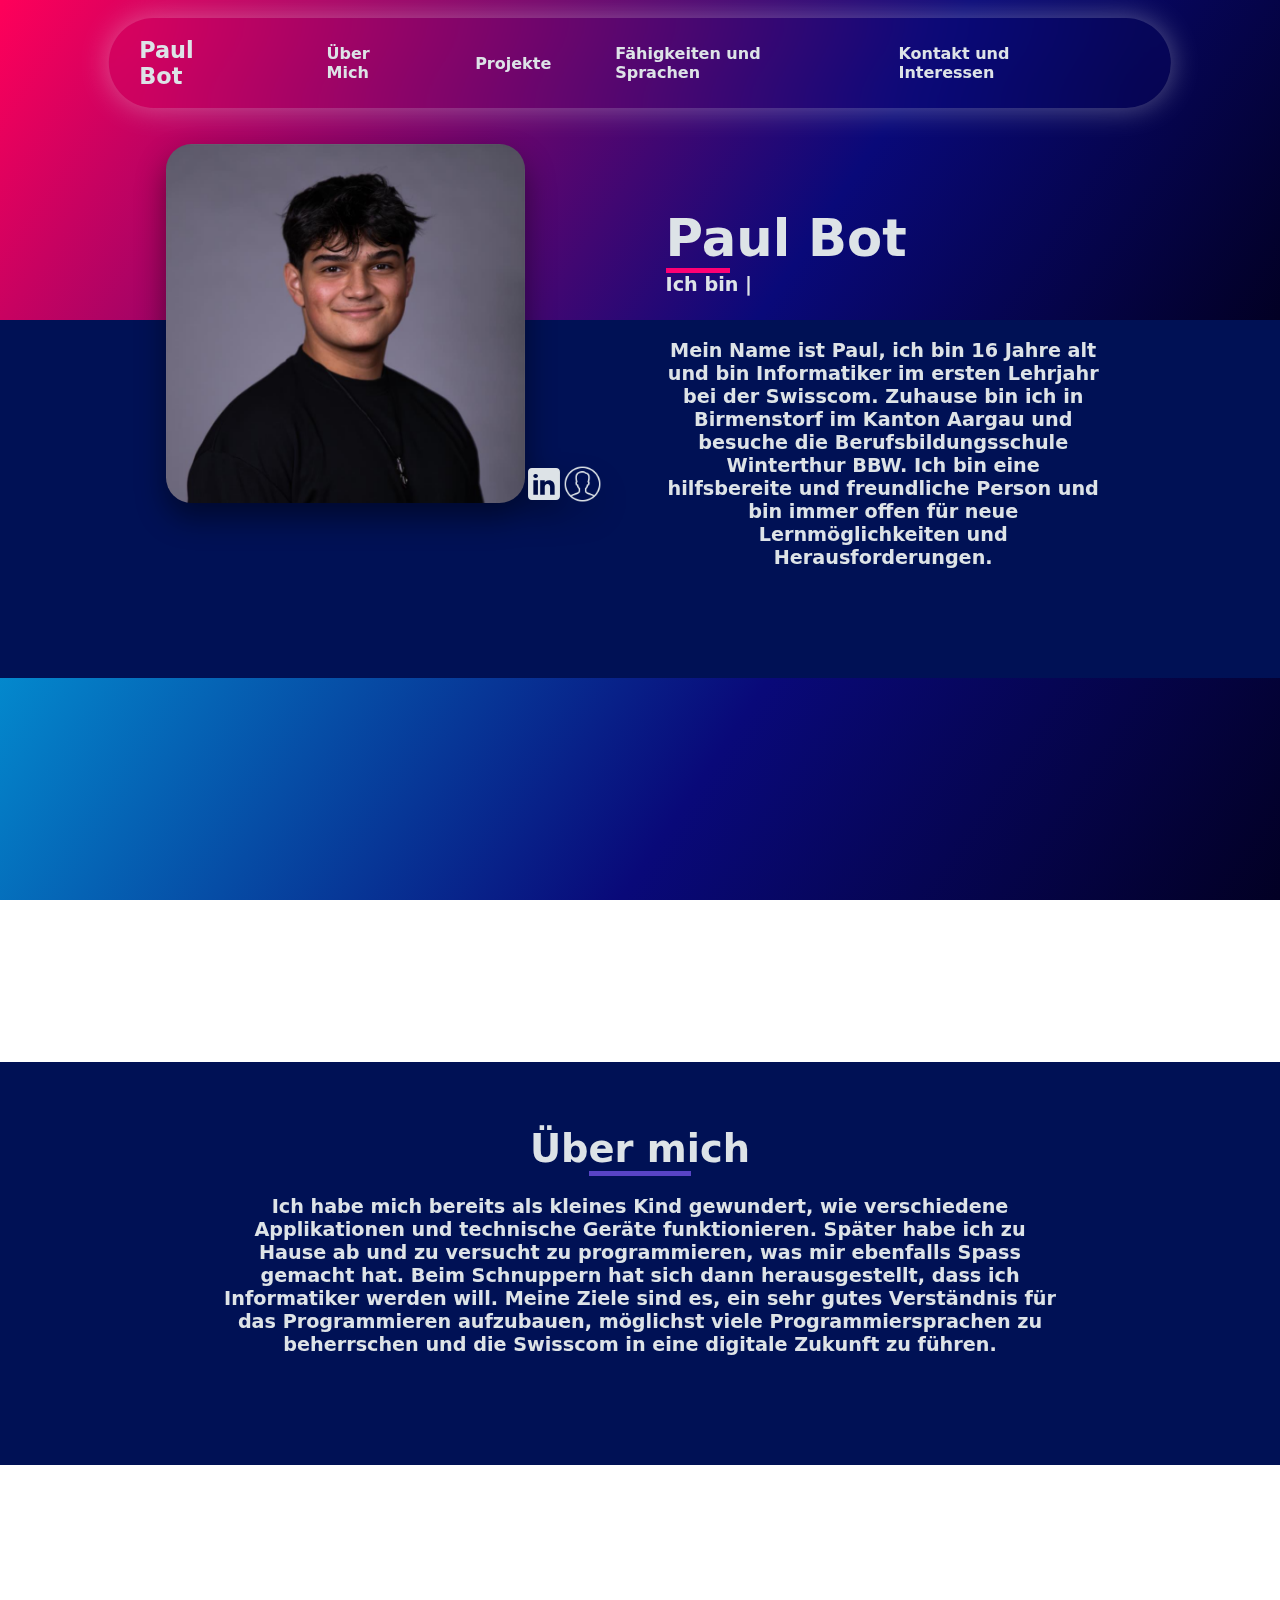
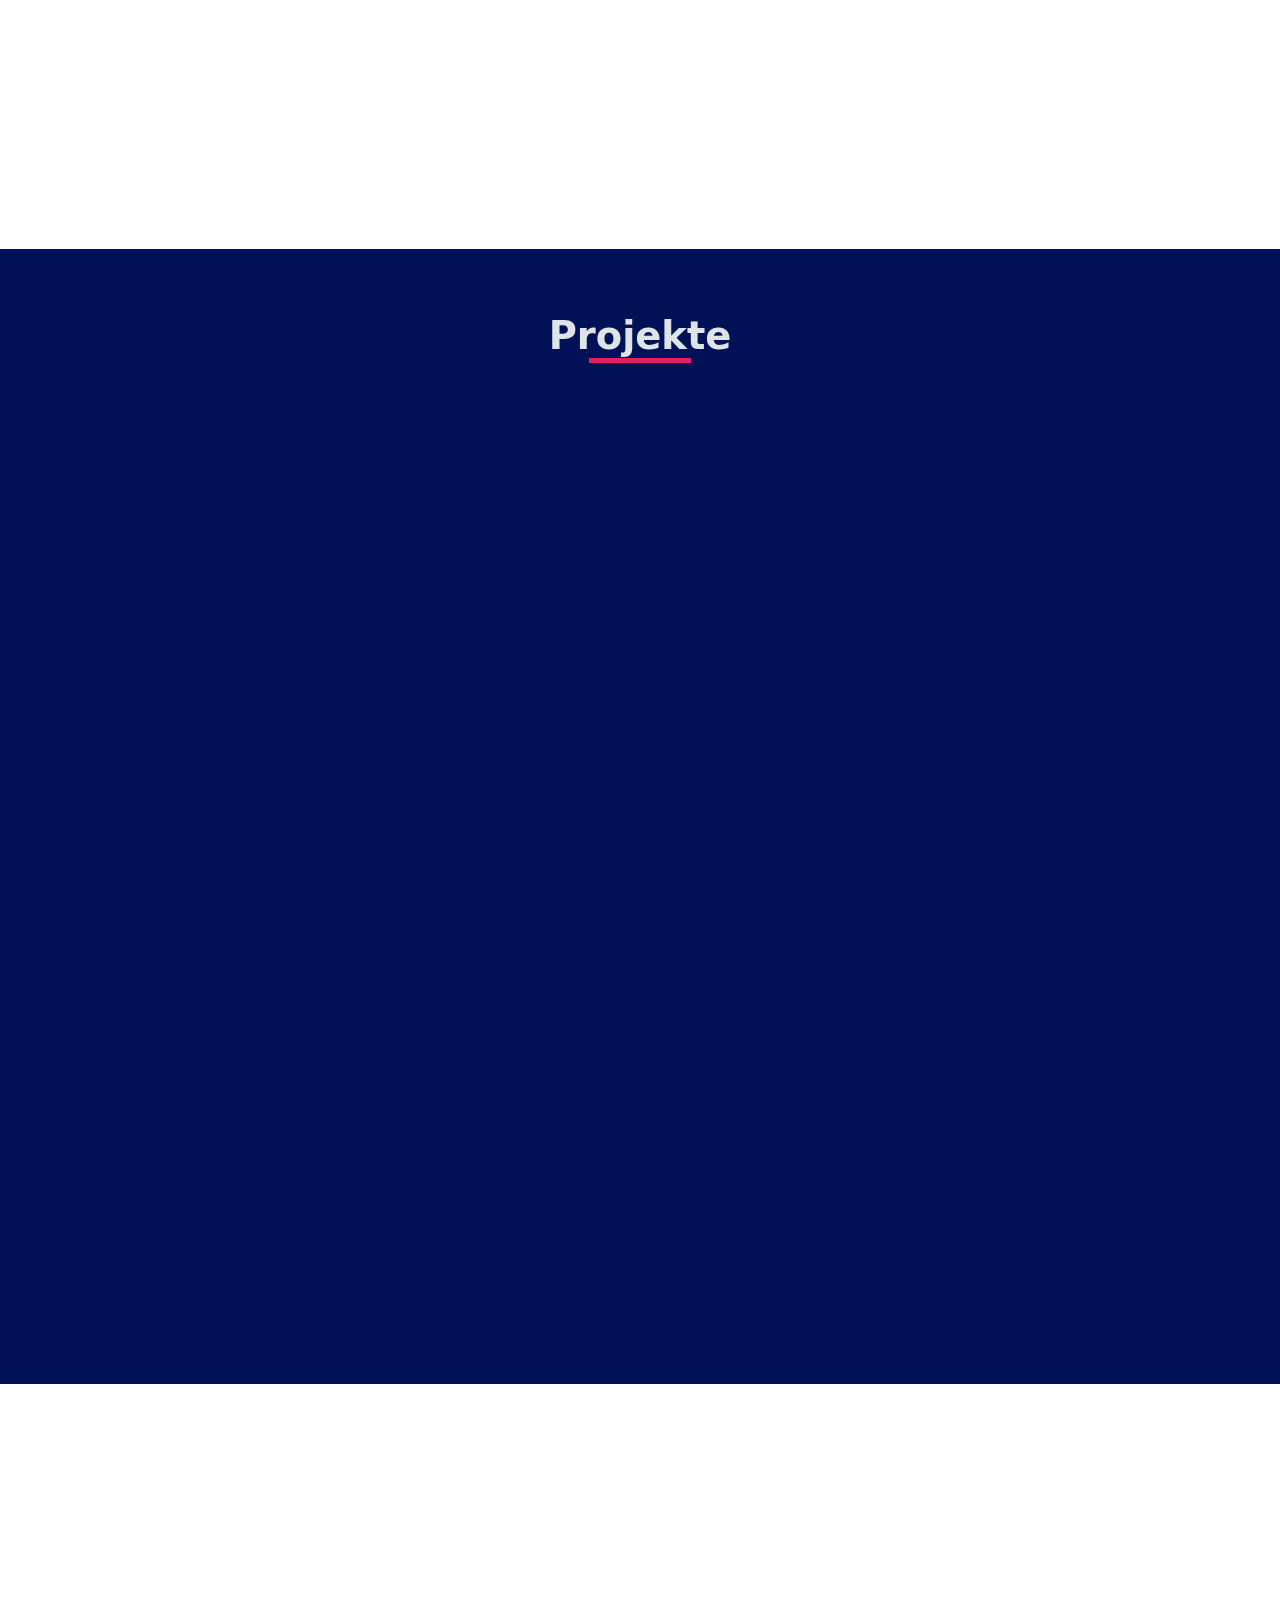
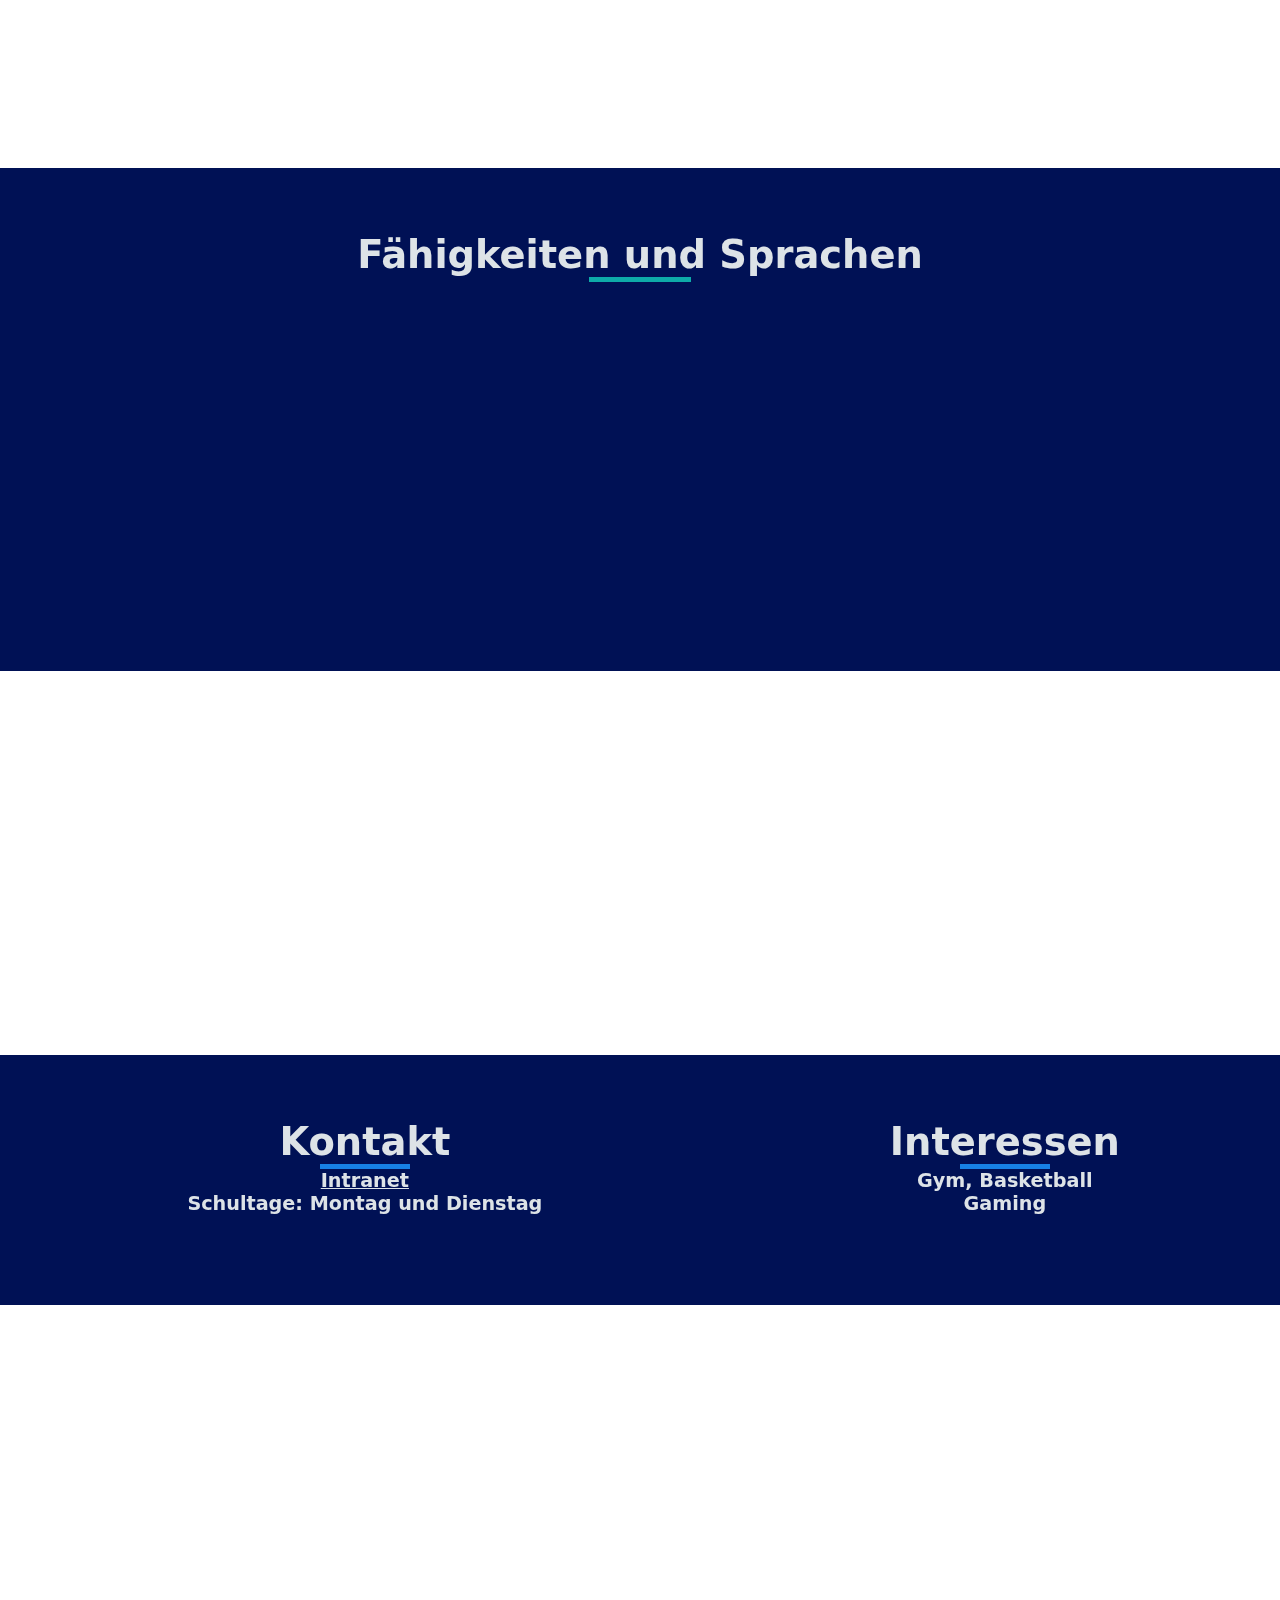
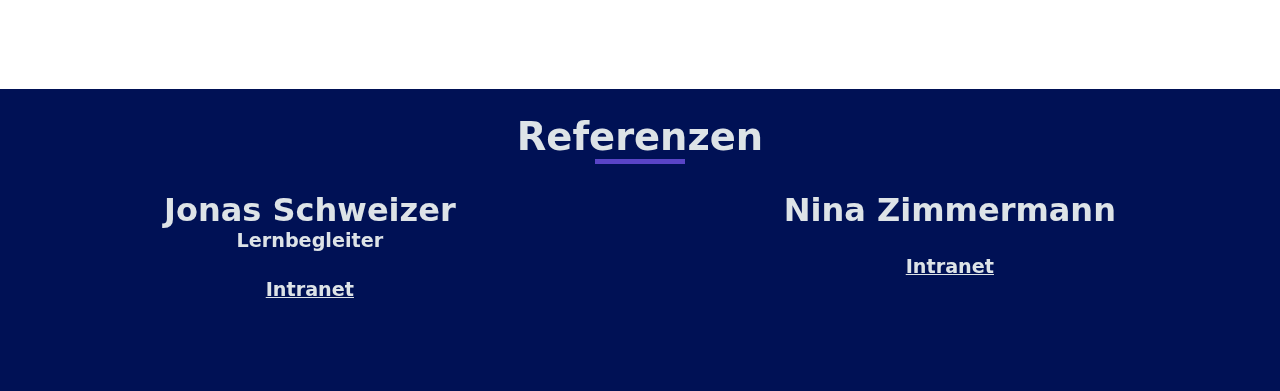
==== commit 115757fc: "---" ====
--- a/Index.html
+++ b/Index.html
@@ -45,7 +45,7 @@
       <div id="startPageTitle">
         <h1>Paul Bot</h1>
         <div id="nameLine"></div>
-        <p>Ich bin <span></span></p>
+        <p>Ich bin <span></span>|</p>
       </div>
     </div>
 
--- a/CSS/01_header.css
+++ b/CSS/01_header.css
@@ -1,16 +1,16 @@
 header {
-    background-color: #333333;
+    border-radius: 3em;
+    backdrop-filter: blur(30px);
+    box-shadow: 0px 0px 30px #f1f0f05c;
     display: flex;
     justify-content: space-between;
     padding: 1.5vw;
-    position: relative;
-    z-index: 1; 
-    overflow: hidden;
     position: fixed;
-    top: 0;
-    width: 100%;
+    top: 2%;
+    left: 50%; /* Startpunkt horizontal bei der Mitte */
+    transform: translateX(-50%); /* Verschiebung um die Hälfte der Breite nach links */
     z-index: 2;
-    filter: drop-shadow(0 4mm 4mm #0000005d);
+    width: 80vw;
 }
 
 #PaulBot {
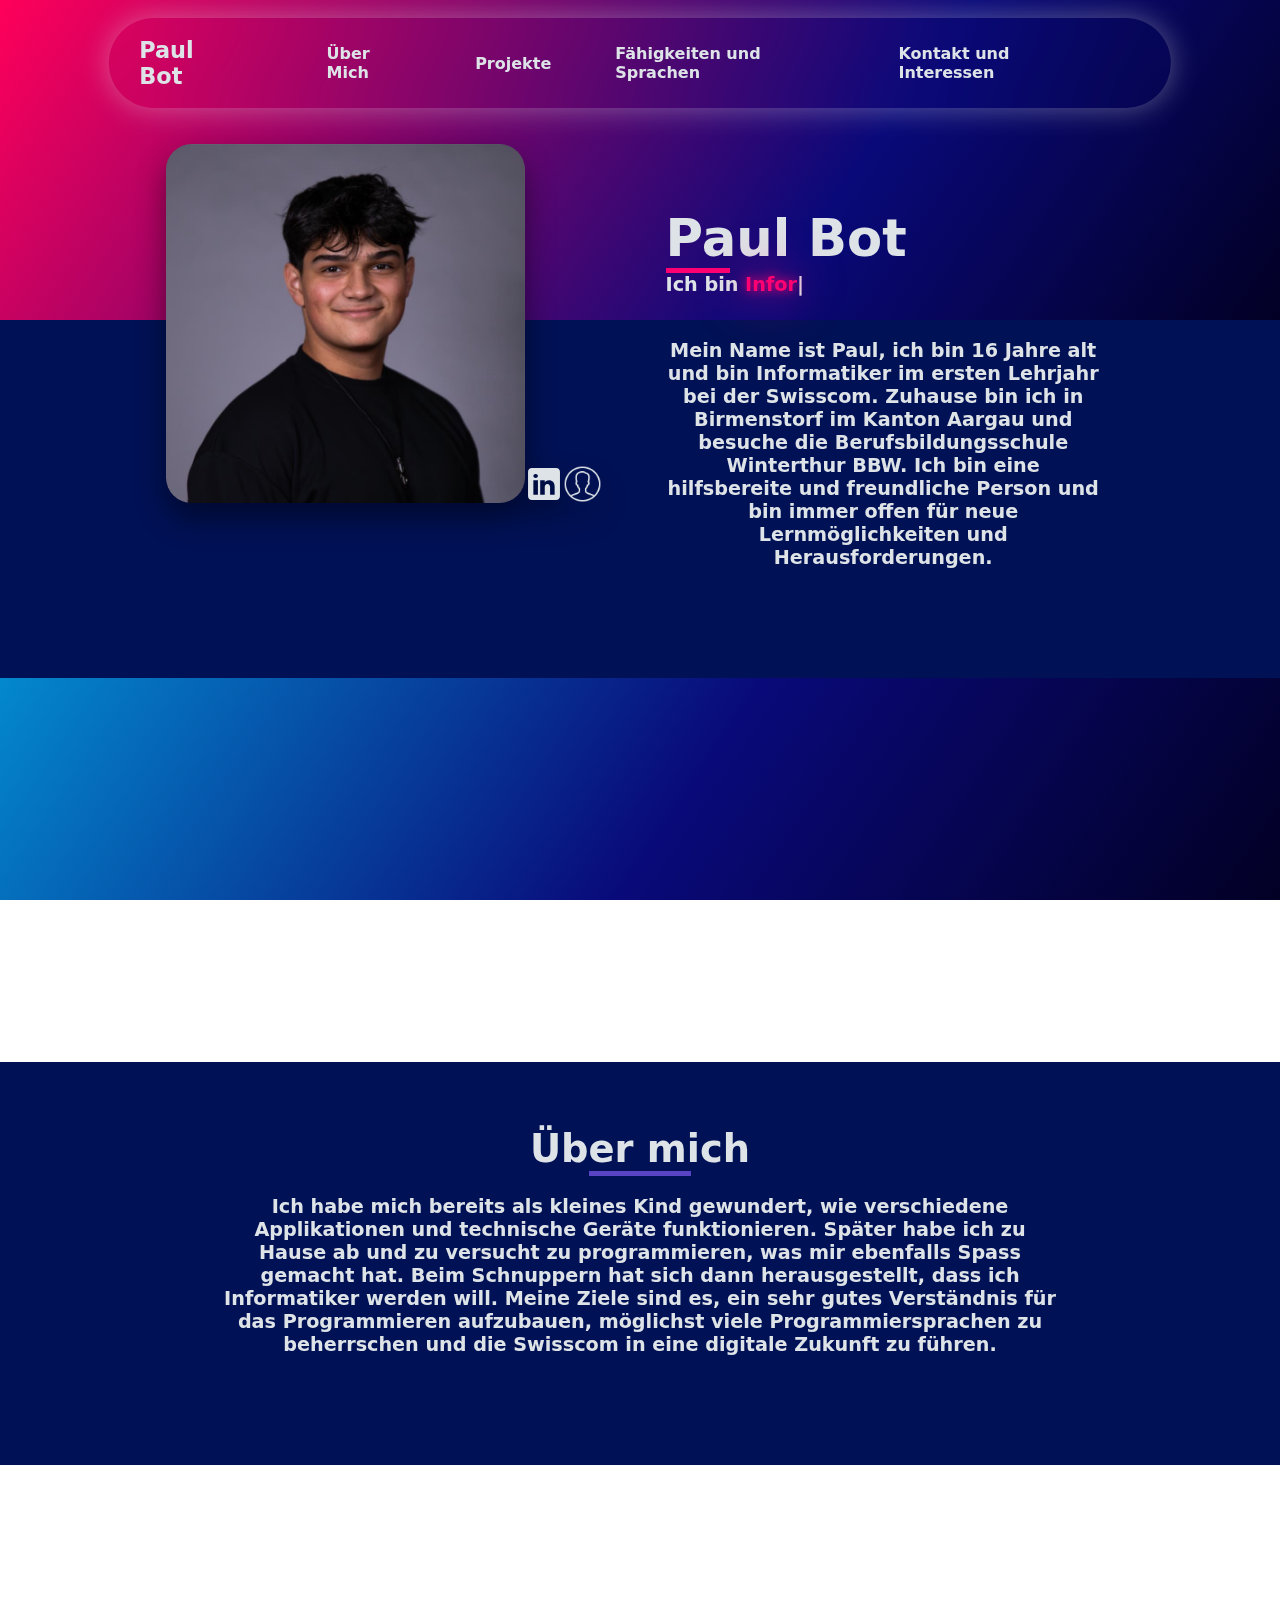
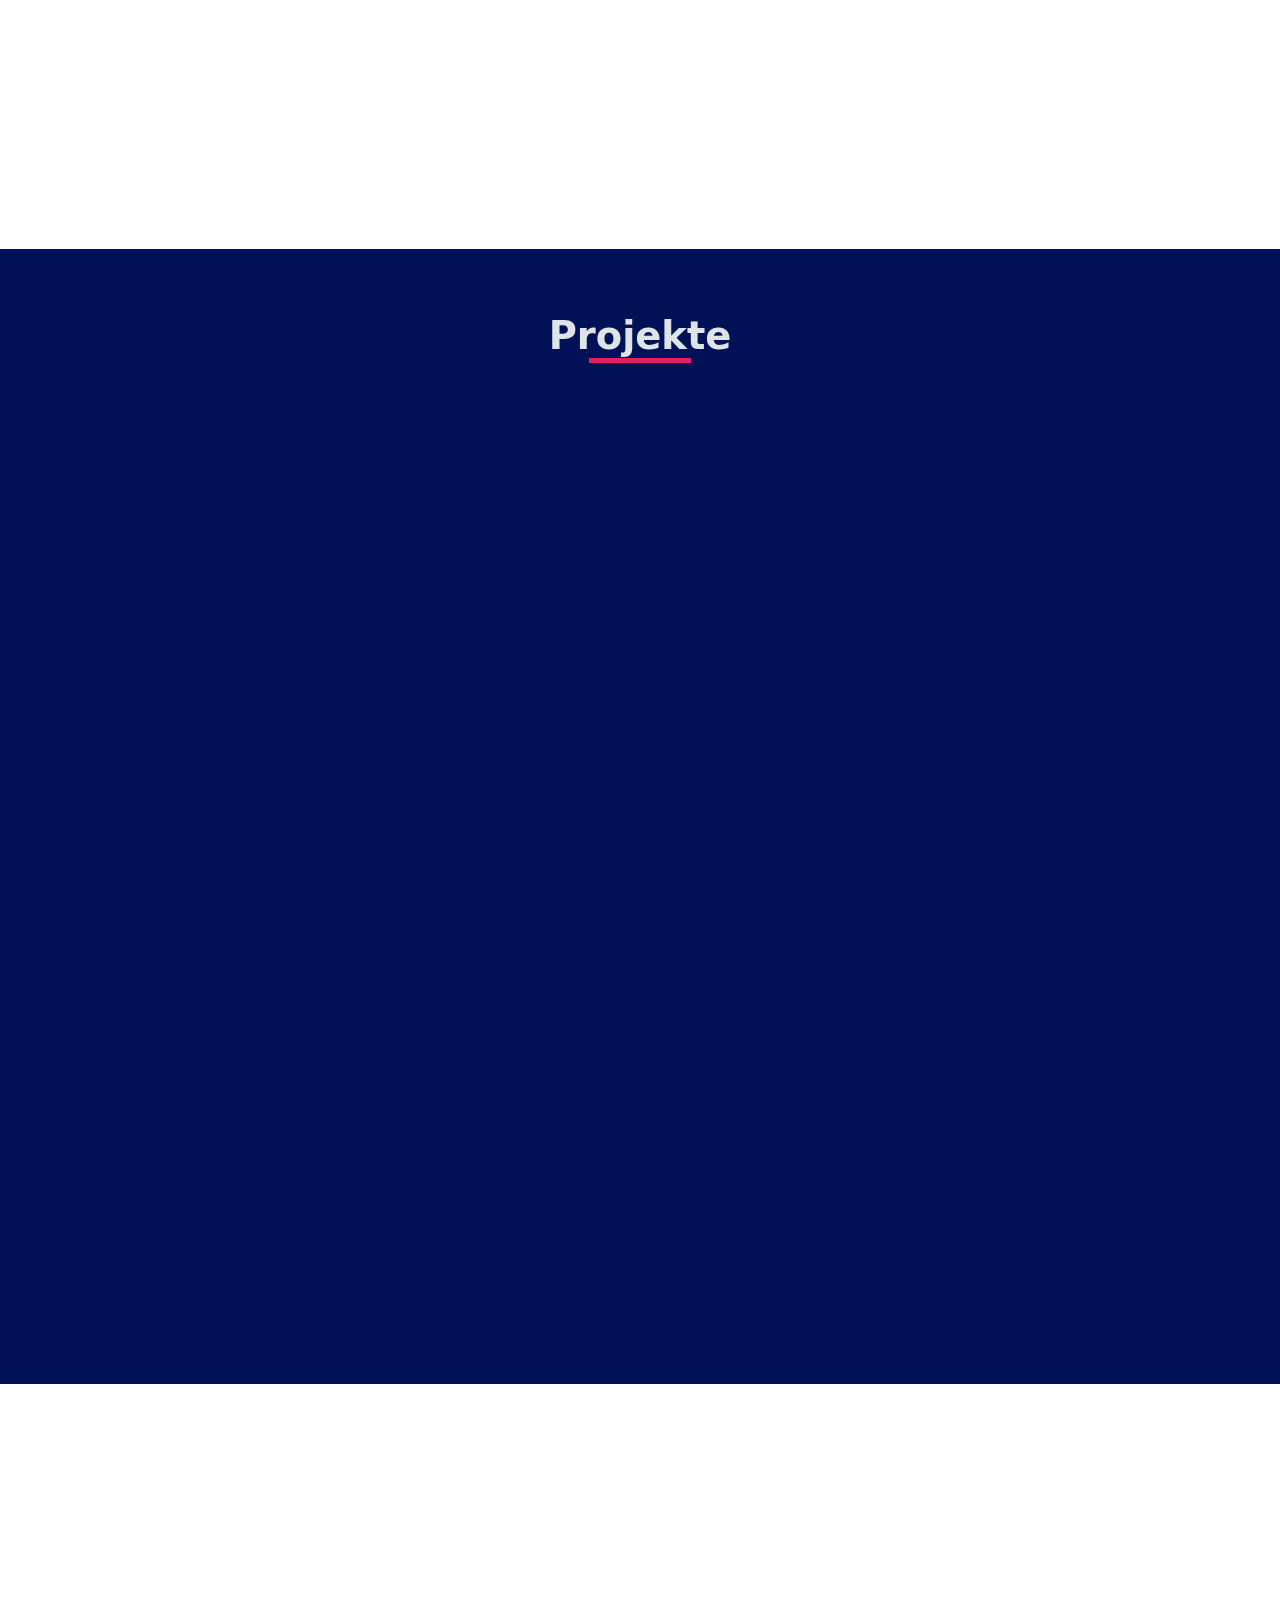
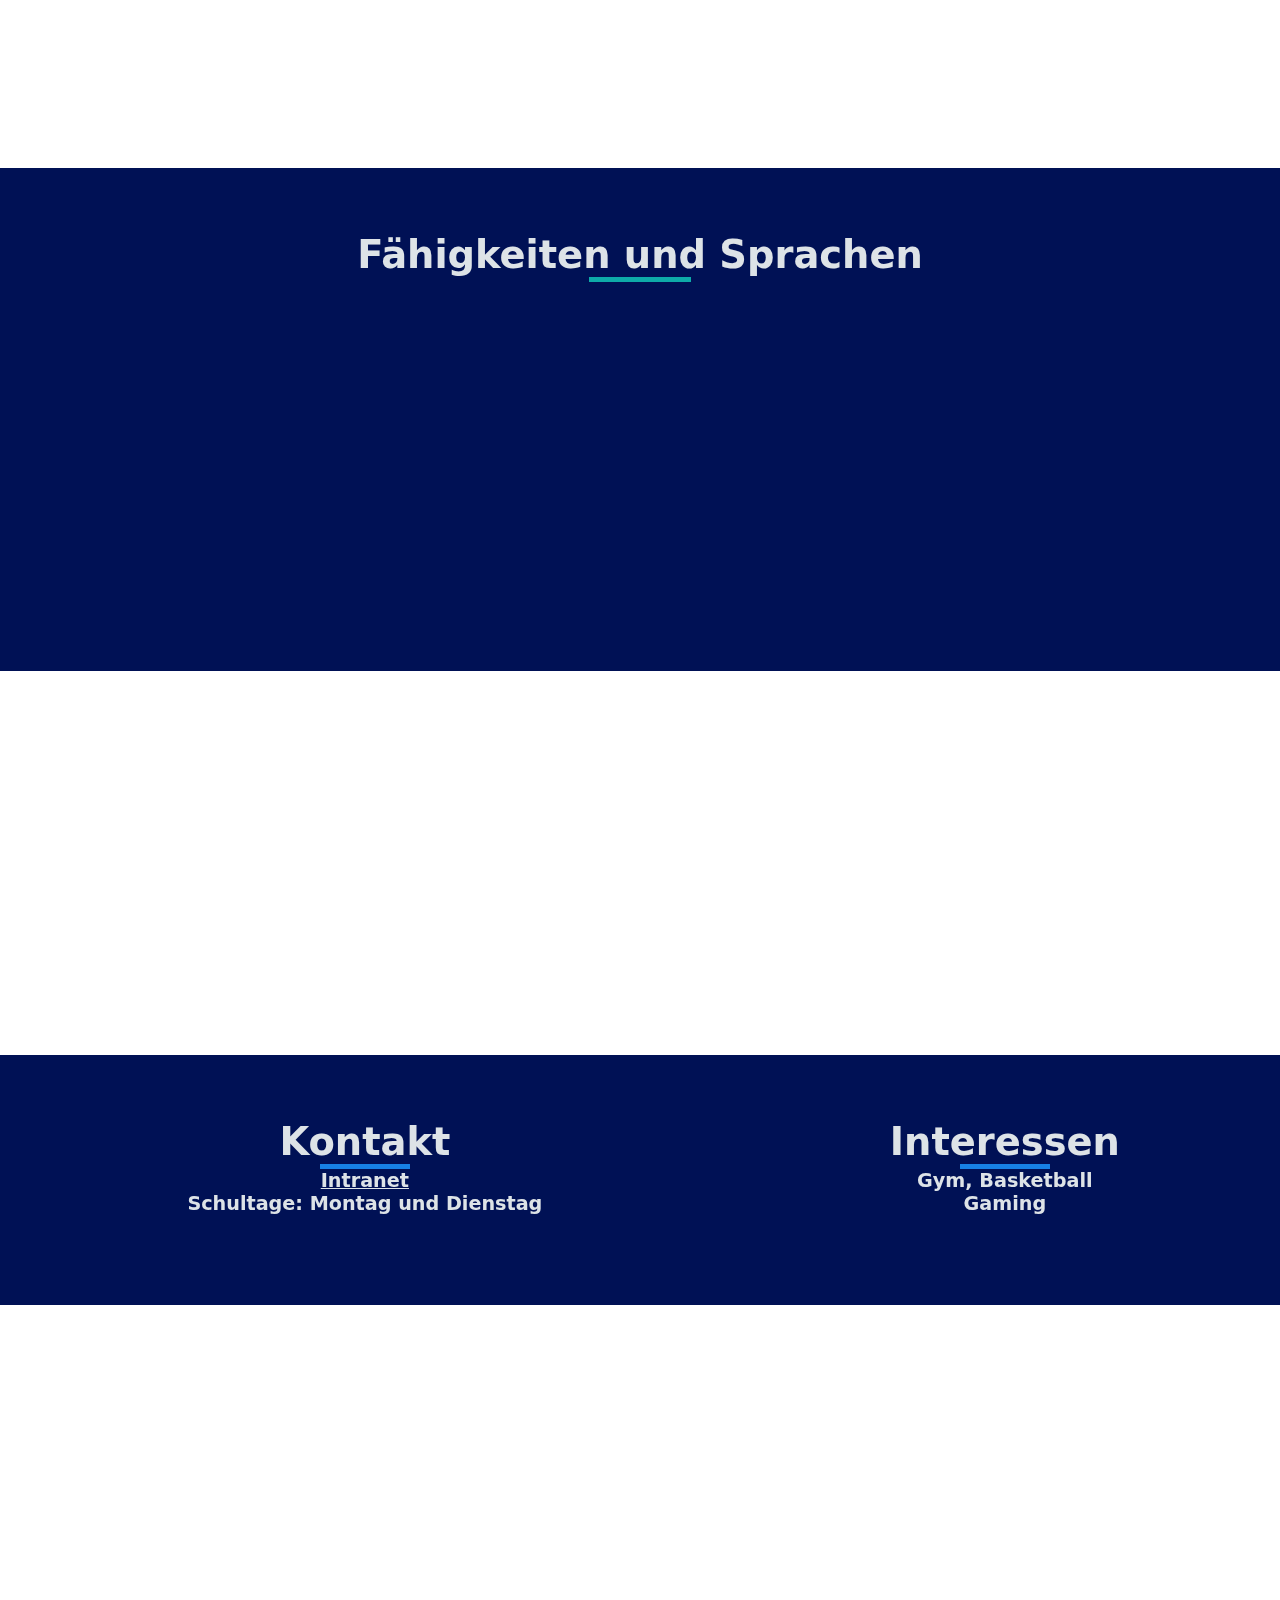
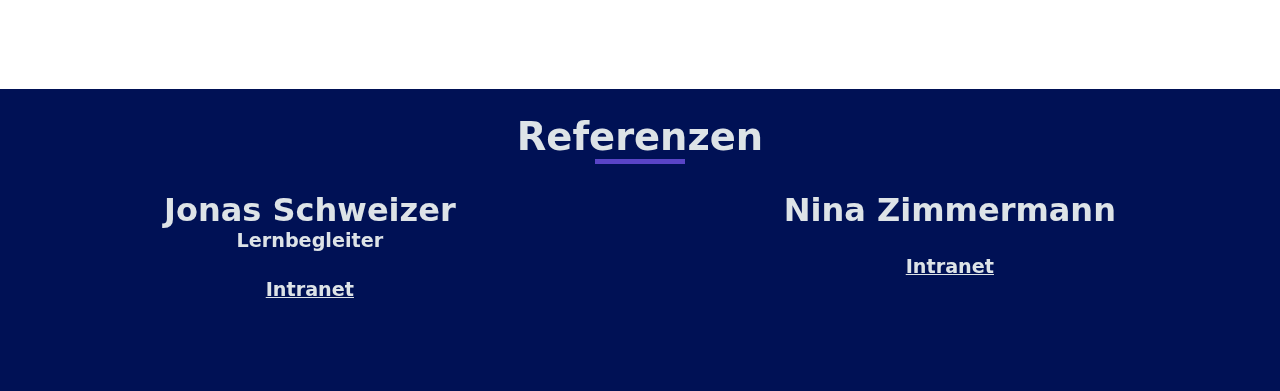
==== commit 9ecd9eb0: "changed path from typemachine" ====
--- a/Index.html
+++ b/Index.html
@@ -190,7 +190,7 @@
           id="skills-NetworkedThinking-France"
           class="skillsAndLanguagesContainer"
         >
-          <skills>Vernetztes denken</skills>
+          <skills>JavaScript - Grundkenntnisse</skills>
           <skills>Französisch - Schulkenntnisse</skills>
         </div>
       </div>
@@ -266,7 +266,7 @@
     </references>
 
     <script src="app.js"></script>
-    <script src="/profilWebsite/javaScript/typeMachineEffect.js"></script>
+    <script src="/javaScript/typeMachineEffect.js"></script>
     <script src="calculator/app_calculator.js"></script>
   </body>
 </html>
--- a/CSS/01_header.css
+++ b/CSS/01_header.css
@@ -7,10 +7,11 @@
     padding: 1.5vw;
     position: fixed;
     top: 2%;
-    left: 50%; /* Startpunkt horizontal bei der Mitte */
-    transform: translateX(-50%); /* Verschiebung um die Hälfte der Breite nach links */
+    left: 50%;
+    transform: translateX(-50%); 
     z-index: 2;
     width: 80vw;
+    min-height: 3.5vw;
 }
 
 #PaulBot {
@@ -34,14 +35,16 @@
 }
 
 #PaulBot:hover {
-    color: #ff0073;
+    color: var(--swisscom-light-blue);
+    filter: drop-shadow(0 0 6px) drop-shadow(0 0 25px);
     font-weight: 600;
     font-size: 2.5vw;
     transition: 0.5s;
 }
 
 nav a:hover {
-    color: #ff0073;
+    color: var(--swisscom-light-blue);
+    filter: drop-shadow(0 0 6px) drop-shadow(0 0 25px);
     font-weight: 600;
     font-size: 1.75vw;
     transition: 0.5s;
--- a/CSS/02_startPage.css
+++ b/CSS/02_startPage.css
@@ -80,6 +80,7 @@
 #linkedInAndIntranetIcons a:hover {
     width: 5vw;
     transition: 0.5s;
+    filter: drop-shadow(0 0 1px) drop-shadow(0 0 25px);
 }
 
 #linkedInAndIntranetIcons {
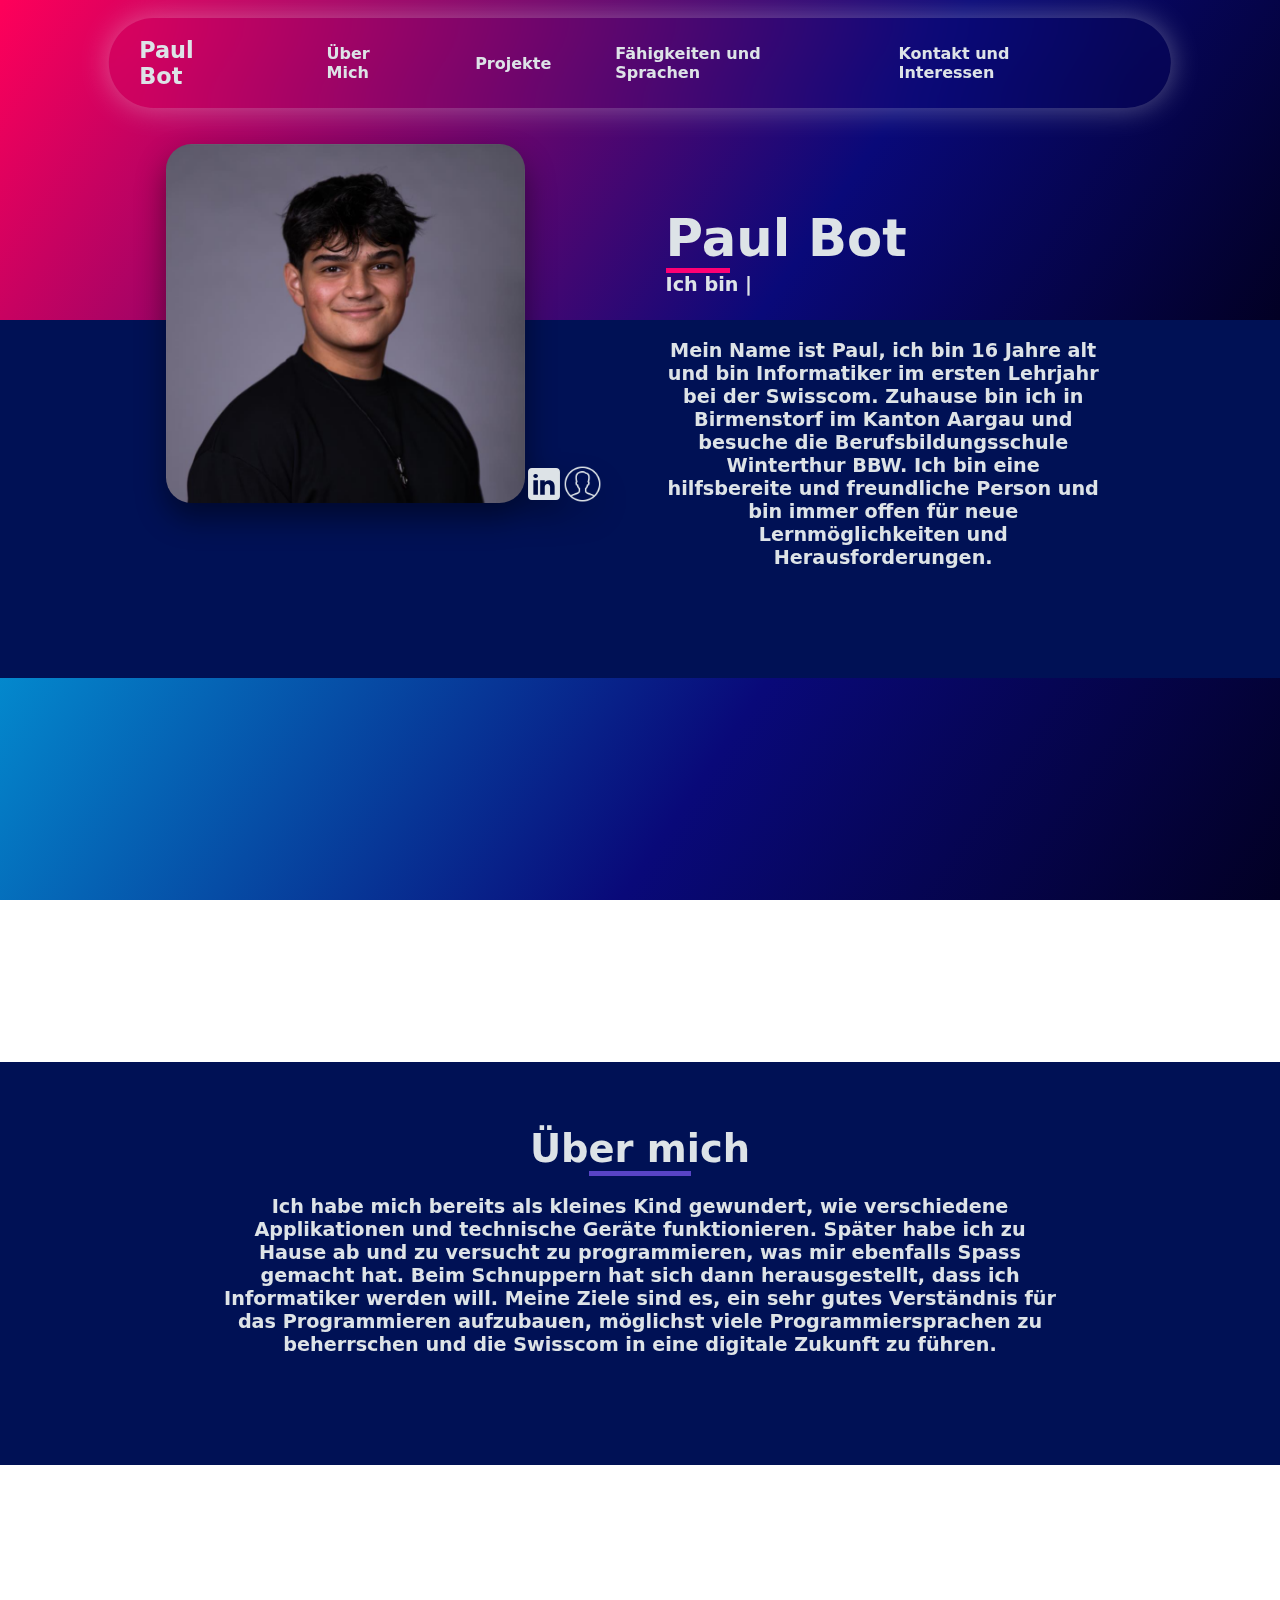
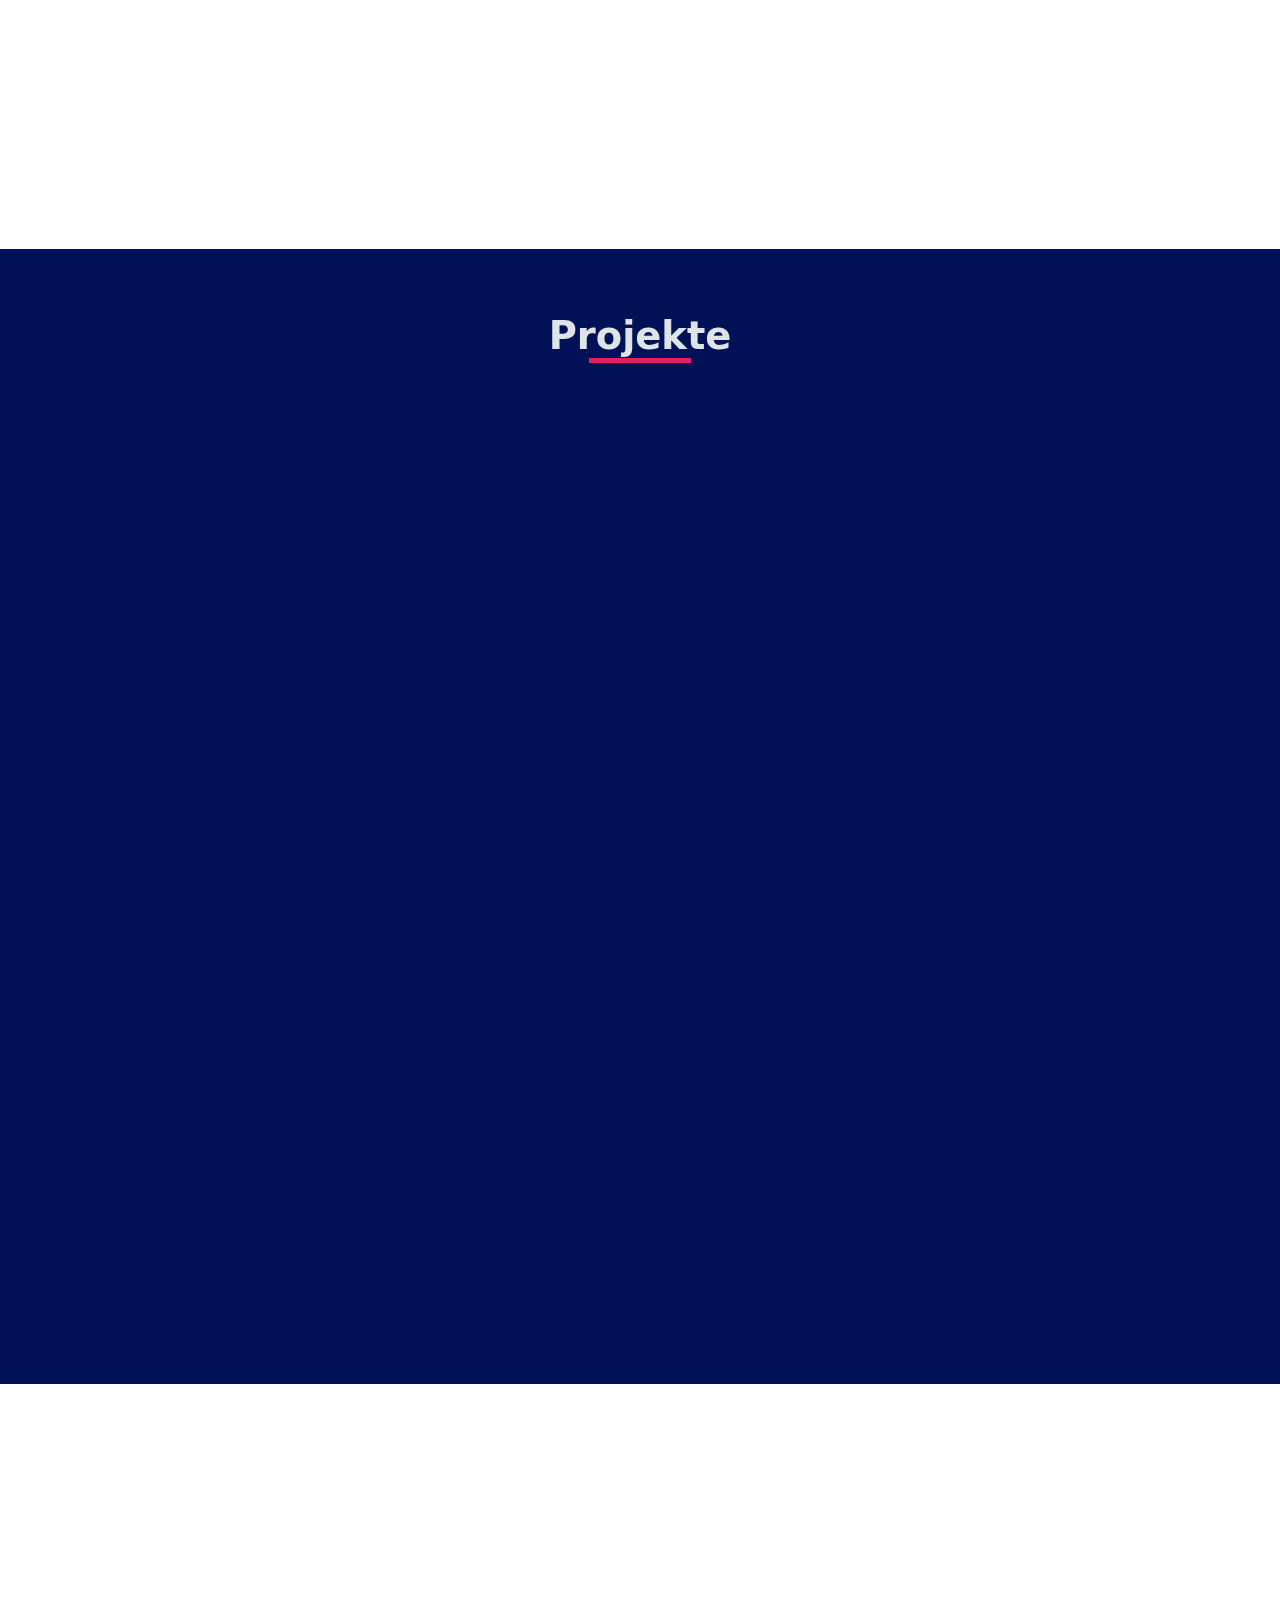
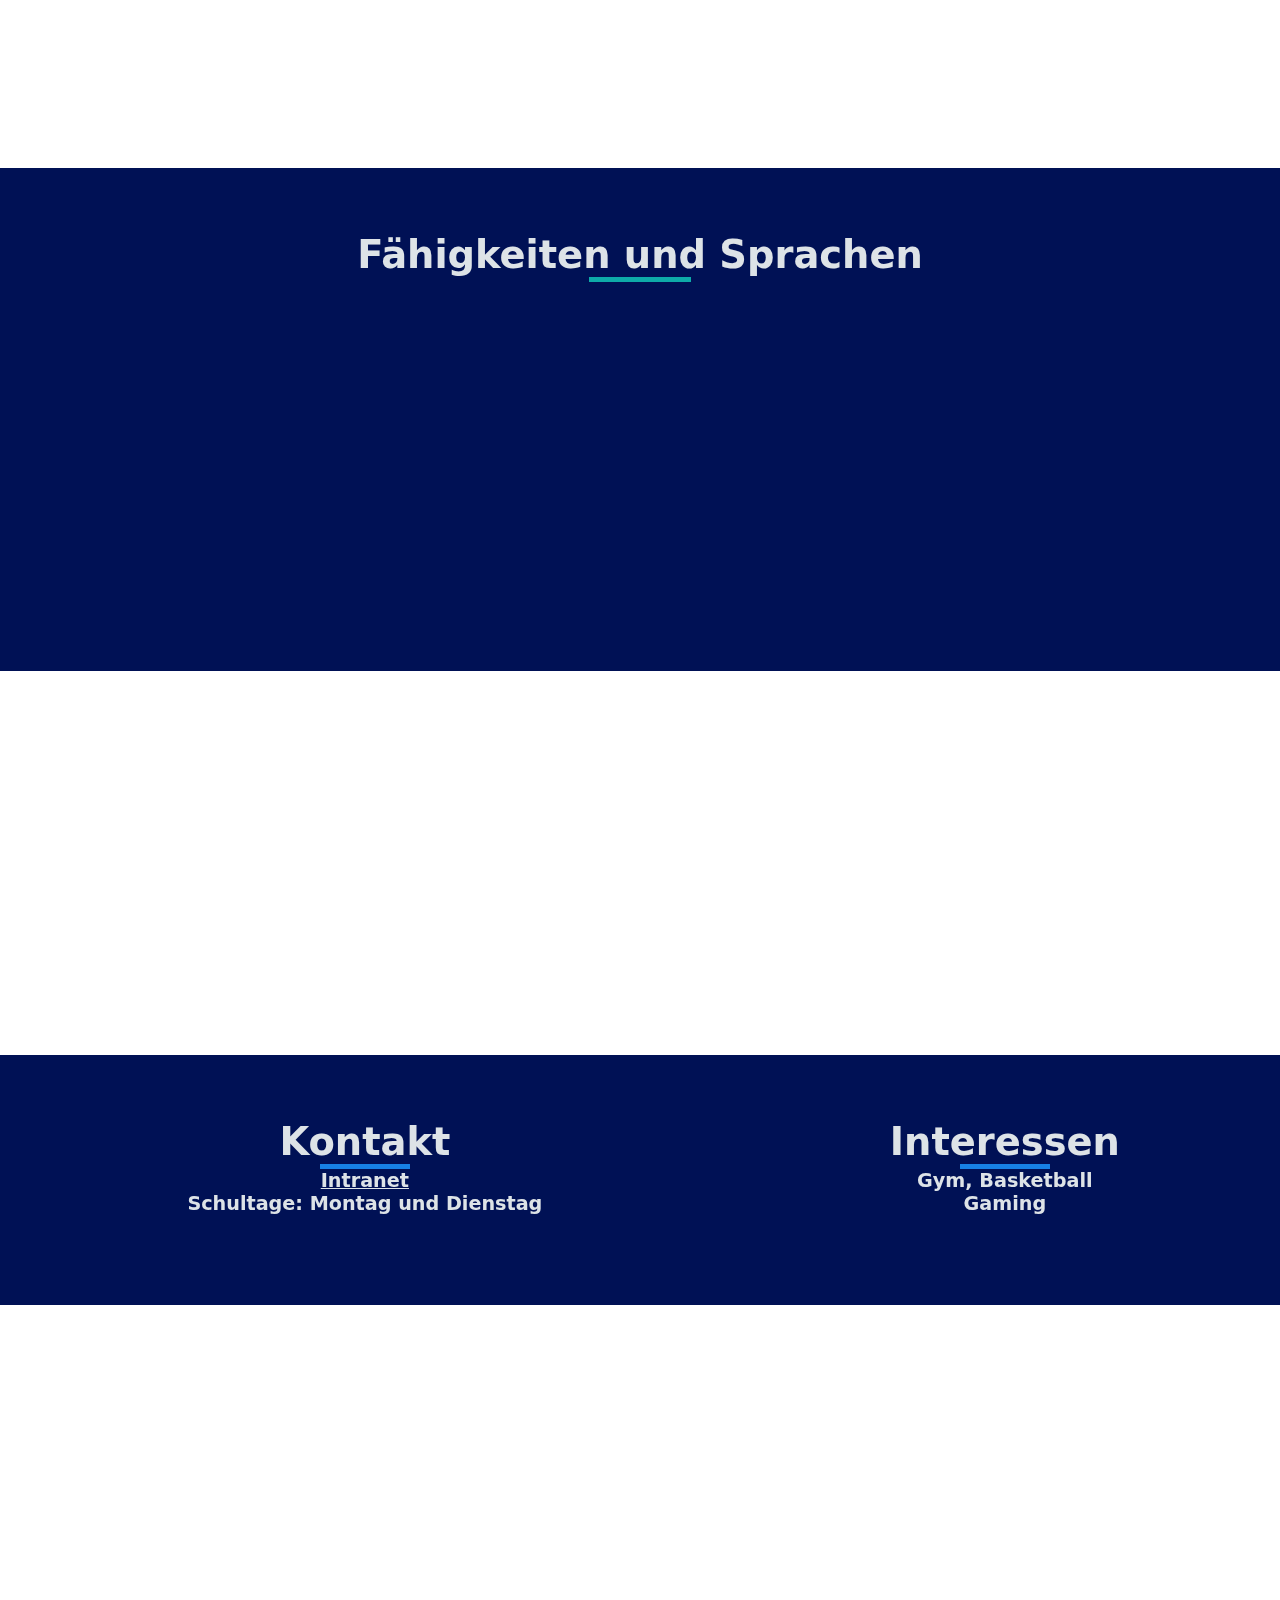
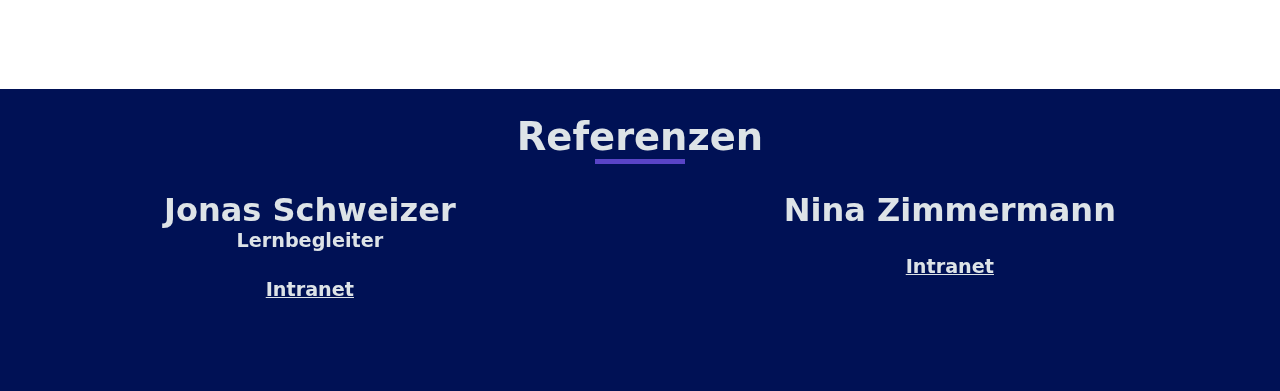
==== commit eaa4ba97: "ghbf" ====
--- a/Index.html
+++ b/Index.html
@@ -266,7 +266,7 @@
     </references>
 
     <script src="app.js"></script>
-    <script src="/javaScript/typeMachineEffect.js"></script>
+    <script src="profilWebsite/javaScript/typeMachineEffect.js"></script>
     <script src="calculator/app_calculator.js"></script>
   </body>
 </html>
